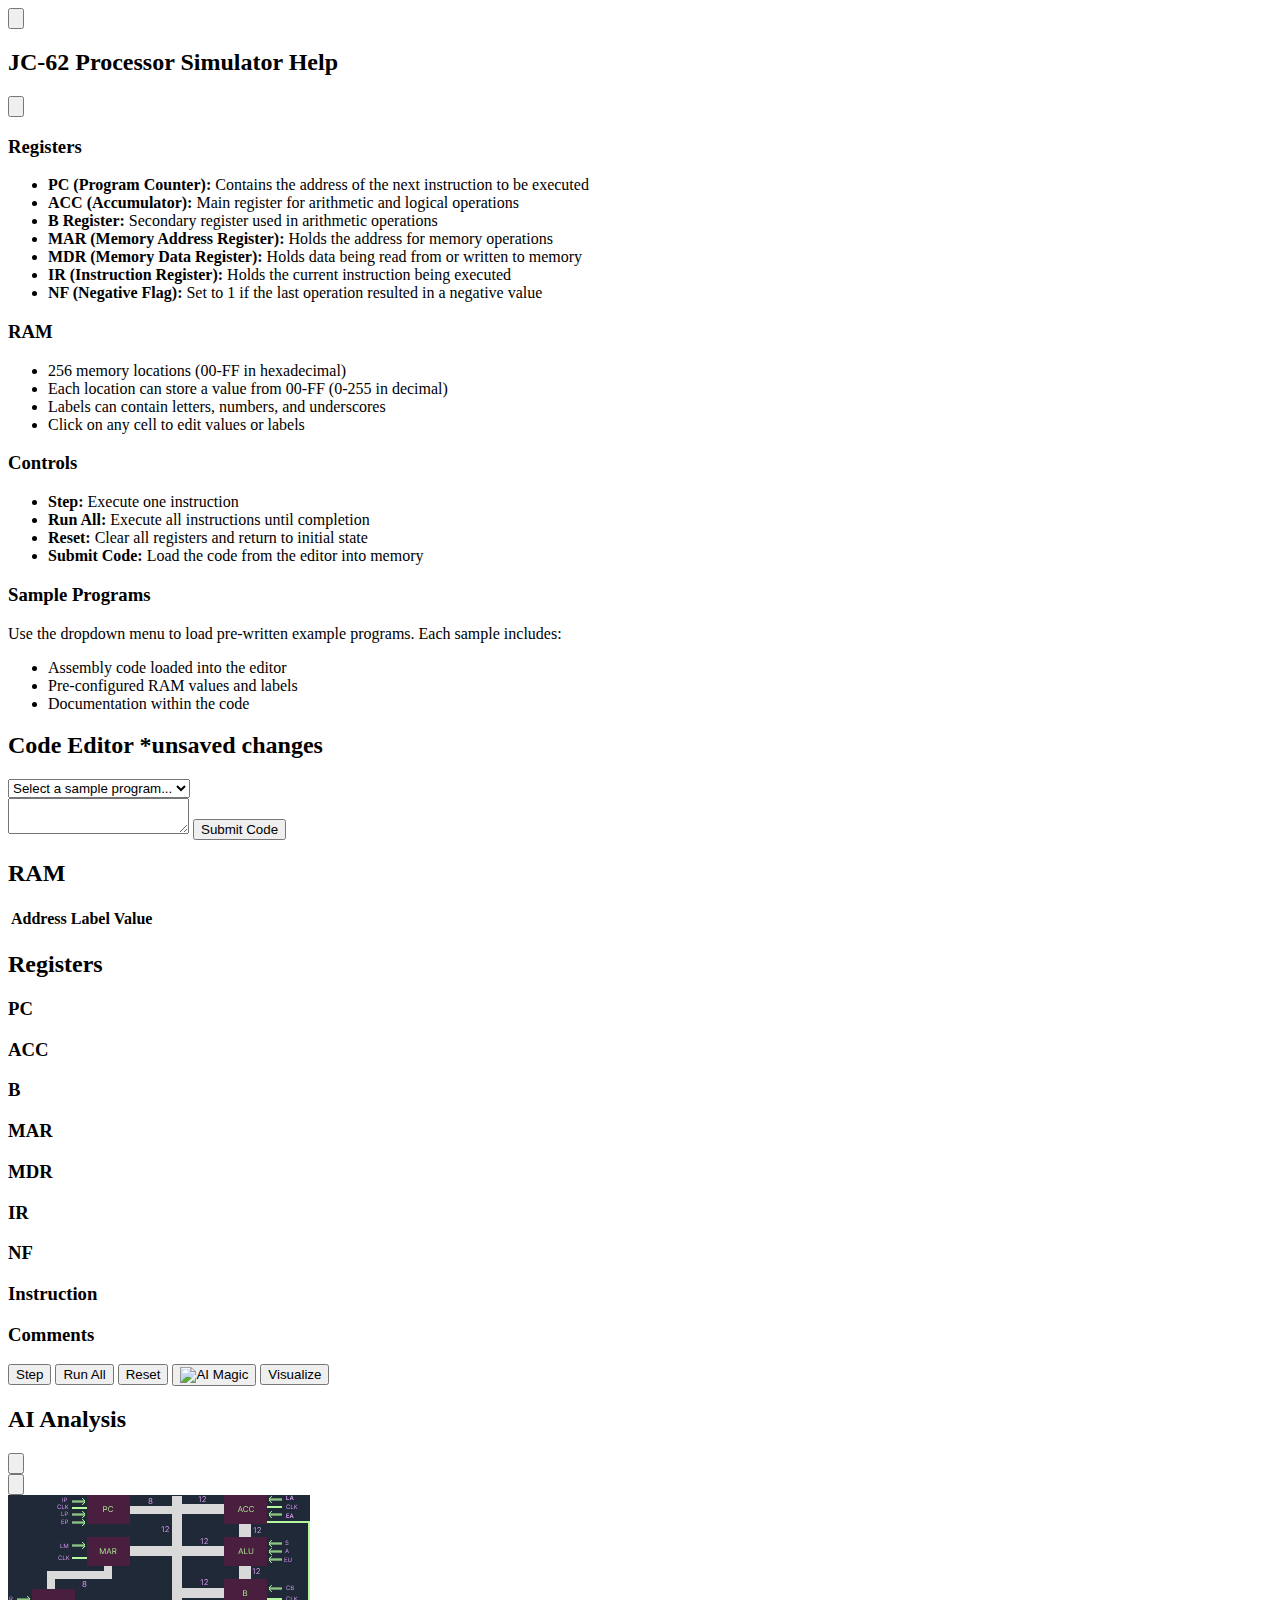
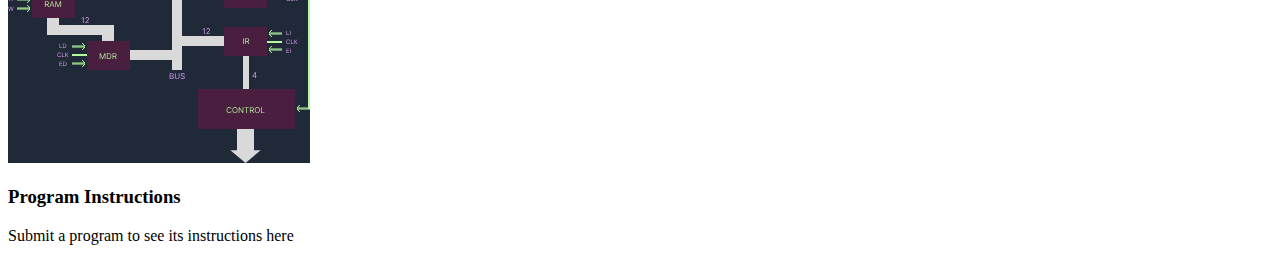
==== jaycee_62/templates/index.html @ a89c84ae "housecleaning ui" ====
<!DOCTYPE html>
<html lang="en">

<head>
    <meta charset="UTF-8">
    <meta name="viewport" content="width=device-width, initial-scale=1.0">
    <title>JC-62 Processor Simulator</title>
    <script src="https://cdn.tailwindcss.com"></script>
    <script src="https://cdn.jsdelivr.net/npm/marked/marked.min.js"></script>
    <link rel="stylesheet" href="/static/css/styles.css">
    </style>
</head>

<body class="bg-gray-900 p-4">
    <button id="helpButton" class="fixed top-4 right-4 bg-blue-600 text-white px-4 py-2 rounded-full hover:bg-blue-700">
        <svg xmlns="http://www.w3.org/2000/svg" class="h-6 w-6" fill="none" viewBox="0 0 24 24" stroke="currentColor">
            <path stroke-linecap="round" stroke-linejoin="round" stroke-width="2"
                d="M13 16h-1v-4h-1m1-4h.01M21 12a9 9 0 11-18 0 9 9 0 0118 0z" />
        </svg>
    </button>

    <div id="helpModal" class="fixed inset-0 bg-black bg-opacity-50 hidden flex items-center justify-center">
        <div class="bg-gray-800 p-6 rounded-lg max-w-4xl max-h-[90vh] overflow-y-auto">
            <div class="flex justify-between items-center mb-4">
                <h2 class="text-white text-2xl font-bold">JC-62 Processor Simulator Help</h2>
                <button id="closeHelp" class="text-gray-400 hover:text-white">
                    <svg xmlns="http://www.w3.org/2000/svg" class="h-6 w-6" fill="none" viewBox="0 0 24 24"
                        stroke="currentColor">
                        <path stroke-linecap="round" stroke-linejoin="round" stroke-width="2"
                            d="M6 18L18 6M6 6l12 12" />
                    </svg>
                </button>
            </div>
            <div class="text-white space-y-6">
                <section>
                    <h3 class="text-xl font-semibold mb-2">Registers</h3>
                    <ul class="list-disc pl-6 space-y-2">
                        <li><strong>PC (Program Counter):</strong> Contains the address of the next instruction to be
                            executed</li>
                        <li><strong>ACC (Accumulator):</strong> Main register for arithmetic and logical operations</li>
                        <li><strong>B Register:</strong> Secondary register used in arithmetic operations</li>
                        <li><strong>MAR (Memory Address Register):</strong> Holds the address for memory operations</li>
                        <li><strong>MDR (Memory Data Register):</strong> Holds data being read from or written to memory
                        </li>
                        <li><strong>IR (Instruction Register):</strong> Holds the current instruction being executed
                        </li>
                        <li><strong>NF (Negative Flag):</strong> Set to 1 if the last operation resulted in a negative
                            value</li>
                    </ul>
                </section>
                <section>
                    <h3 class="text-xl font-semibold mb-2">RAM</h3>
                    <ul class="list-disc pl-6 space-y-2">
                        <li>256 memory locations (00-FF in hexadecimal)</li>
                        <li>Each location can store a value from 00-FF (0-255 in decimal)</li>
                        <li>Labels can contain letters, numbers, and underscores</li>
                        <li>Click on any cell to edit values or labels</li>
                    </ul>
                </section>
                <section>
                    <h3 class="text-xl font-semibold mb-2">Controls</h3>
                    <ul class="list-disc pl-6 space-y-2">
                        <li><strong>Step:</strong> Execute one instruction</li>
                        <li><strong>Run All:</strong> Execute all instructions until completion</li>
                        <li><strong>Reset:</strong> Clear all registers and return to initial state</li>
                        <li><strong>Submit Code:</strong> Load the code from the editor into memory</li>
                    </ul>
                </section>
                <section>
                    <h3 class="text-xl font-semibold mb-2">Sample Programs</h3>
                    <p>Use the dropdown menu to load pre-written example programs. Each sample includes:</p>
                    <ul class="list-disc pl-6 space-y-2">
                        <li>Assembly code loaded into the editor</li>
                        <li>Pre-configured RAM values and labels</li>
                        <li>Documentation within the code</li>
                    </ul>
                </section>
            </div>
        </div>
    </div>

    <div class="container mx-auto grid grid-cols-1 md:grid-cols-2 lg:grid-cols-12 gap-4">
        <!-- Code Editor and RAM Section Column -->
        <div class="col-span-1 lg:col-span-4 flex flex-col gap-4 h-[calc(100vh-2rem)]">
            <!-- Code Editor Section -->
            <div class="bg-gray-800 p-4 rounded-lg flex-1 flex flex-col min-h-0">
                <h2 class="text-white text-xl mb-4">Code Editor <span id="unsavedIndicator"
                        class="text-yellow-400 text-sm hidden">*unsaved changes</span></h2>
                <div class="mb-4">
                    <select id="sampleCodeSelect" class="w-full p-2 bg-gray-700 text-white rounded">
                        <option value="">Select a sample program...</option>
                    </select>
                </div>
                <textarea id="codeEditor"
                    class="w-full flex-1 p-2 font-mono text-lg bg-gray-700 text-white rounded overflow-y-auto"></textarea>
                <button id="submitCode"
                    class="mt-4 bg-blue-600 text-white px-4 py-2 rounded hover:bg-blue-700 w-full lg:w-auto">Submit
                    Code</button>
            </div>

            <!-- RAM Section -->
            <div class="bg-gray-800 p-4 rounded-lg flex-1 flex flex-col min-h-0">
                <h2 class="text-white text-xl mb-4">RAM</h2>
                <div class="flex-1 bg-gray-700 p-2 rounded overflow-y-auto hide-scrollbar">
                    <table id="ramTable" class="w-full text-white">
                        <thead>
                            <tr>
                                <th class="text-left px-4 py-2 w-1/4">Address</th>
                                <th class="text-left px-4 py-2 w-1/3">Label</th>
                                <th class="text-left px-4 py-2 w-1/3">Value</th>
                            </tr>
                        </thead>
                        <tbody></tbody>
                    </table>
                </div>
            </div>
        </div>

        <!-- Registers Section -->
        <div class="col-span-1 lg:col-span-8 bg-gray-800 p-4 rounded-lg">
            <h2 class="text-white text-xl mb-4">Registers</h2>
            <div class="grid grid-cols-2 sm:grid-cols-3 gap-4">
                <div class="register p-2 rounded">
                    <h3>PC</h3>
                    <div id="pc" class="text-xl"></div>
                </div>
                <div class="register p-2 rounded">
                    <h3>ACC</h3>
                    <div id="acc" class="text-xl"></div>
                </div>
                <div class="register p-2 rounded">
                    <h3>B</h3>
                    <div id="b" class="text-xl"></div>
                </div>
                <div class="register p-2 rounded">
                    <h3>MAR</h3>
                    <div id="mar" class="text-xl"></div>
                </div>
                <div class="register p-2 rounded">
                    <h3>MDR</h3>
                    <div id="mdr" class="text-xl"></div>
                </div>
                <div class="register p-2 rounded">
                    <h3>IR</h3>
                    <div id="ir" class="text-xl"></div>
                </div>
                <div class="register p-2 rounded">
                    <h3>NF</h3>
                    <div id="nf" class="text-xl"></div>
                </div>
            </div>
            <div class="mt-4">
                <div class="register register-large p-2 rounded mb-2">
                    <h3>Instruction</h3>
                    <div id="instruction" class="whitespace-pre-line"></div>
                </div>
                <div class="register register-large p-2 rounded">
                    <h3>Comments</h3>
                    <div id="comments" class="whitespace-pre-line"></div>
                </div>
            </div>
            <div class="mt-4 grid grid-cols-1 sm:grid-cols-4 gap-4">
                <button id="step" class="bg-blue-600 text-white px-4 py-2 rounded hover:bg-blue-700">Step</button>
                <button id="run" class="bg-blue-600 text-white px-4 py-2 rounded hover:bg-blue-700">Run All</button>
                <button id="reset" class="bg-red-600 text-white px-4 py-2 rounded hover:bg-red-700">Reset</button>
                <button id="aiAssist"
                    class="bg-[#2E2D2A] text-white px-4 py-2 rounded hover:bg-[#3E3D3A] flex items-center justify-center gap-2">
                    <img src="/static/svg/claude-ai-icon.svg" alt="AI" class="w-6 h-6">
                    <span>Magic</span>
                </button>
                <button id="visualizeBtn" class="bg-purple-600 text-white px-4 py-2 rounded hover:bg-purple-700">
                    Visualize
                </button>
            </div>
        </div>
    </div>

    <!-- Add AI explanation modal -->
    <div id="aiModal" class="fixed inset-0 bg-black bg-opacity-50 hidden flex items-center justify-center">
        <div class="bg-gray-800 p-6 rounded-lg max-w-4xl max-h-[90vh] overflow-y-auto">
            <div class="flex justify-between items-center mb-4">
                <h2 class="text-white text-2xl font-bold">AI Analysis</h2>
                <button id="closeAi" class="text-gray-400 hover:text-white">
                    <svg xmlns="http://www.w3.org/2000/svg" class="h-6 w-6" fill="none" viewBox="0 0 24 24"
                        stroke="currentColor">
                        <path stroke-linecap="round" stroke-linejoin="round" stroke-width="2"
                            d="M6 18L18 6M6 6l12 12" />
                    </svg>
                </button>
            </div>
            <div id="aiExplanation" class="text-white whitespace-pre-line"></div>
        </div>
    </div>

    <!-- Add this after the AI modal div -->
    <div id="aiLoading" class="fixed inset-0 bg-black bg-opacity-50 hidden flex items-center justify-center">
        <div class="animate-spin rounded-full h-32 w-32 border-t-2 border-b-2 border-blue-500"></div>
    </div>

    <!-- Replace the existing visualizeModal div -->
    <div id="visualizeModal"
        class="fixed inset-0 bg-black bg-opacity-50 backdrop-blur-sm hidden flex items-center justify-center z-50">
        <div class="bg-gray-800 p-4 rounded-lg w-[95vw] h-[90vh] relative">
            <button id="closeVisualize" class="absolute top-2 right-2 text-gray-400 hover:text-white z-10">
                <svg xmlns="http://www.w3.org/2000/svg" class="h-6 w-6" fill="none" viewBox="0 0 24 24"
                    stroke="currentColor">
                    <path stroke-linecap="round" stroke-linejoin="round" stroke-width="2" d="M6 18L18 6M6 6l12 12" />
                </svg>
            </button>
            <div class="w-full h-full flex gap-6">
                <!-- SVG Container (Left Side) -->
                <div class="w-2/3 h-full flex items-center justify-center">
                    <svg width="302" height="268" viewBox="0 0 302 268" fill="none" xmlns="http://www.w3.org/2000/svg"
                        class="w-full h-full p-4" style="object-fit: contain;">
                        <rect width="302" height="268" fill="#1F2937" />
                        <rect id="mar-to-main" x="122" y="51" width="42" height="10" fill="#D9D9D9" />
                        <rect id="main-central-bus" x="164" y="1" width="10" height="174" fill="#D9D9D9" />
                        <rect id="ram-to-mdr-horizontal" x="51" y="130" width="43" height="10" fill="#D9D9D9" />
                        <rect id="mdr-to-main" x="121" y="155" width="43" height="10" fill="#D9D9D9" />
                        <rect id="b-to-main" x="174" y="93" width="42" height="10" fill="#D9D9D9" />
                        <rect id="ir-to-main" x="174" y="141" width="42" height="10" fill="#D9D9D9" />
                        <rect id="ir-to-control" x="235" y="161" width="6" height="33" fill="#D9D9D9" />
                        <rect id="acc-to-main" x="174" y="9" width="42" height="10" fill="#D9D9D9" />
                        <rect id="pc-to-main" x="122" y="11" width="42" height="8" fill="#D9D9D9" />
                        <rect id="ram-to-mar-vertical-down" x="39" y="84" width="8" height="10" fill="#D9D9D9" />
                        <rect id="ram-to-mar-vertical-up" x="96" y="71" width="8" height="13" fill="#D9D9D9" />
                        <rect id="ram-to-mdr-vertical-up" x="39" y="123" width="12" height="17" fill="#D9D9D9" />
                        <rect id="acc-to-alu" x="231" y="29" width="12" height="13" fill="#D9D9D9" />
                        <rect id="alu-to-b" x="231" y="71" width="12" height="13" fill="#D9D9D9" />
                        <rect id="ram-to-mdr-vertical-down" x="94" y="130" width="12" height="16" fill="#D9D9D9" />
                        <rect id="ram-to-mar-horizontal" x="39" y="76" width="57" height="8" fill="#D9D9D9" />
                        <rect id="alu-to-main" x="174" y="51" width="42" height="10" fill="#D9D9D9" />
                        <rect id="control-arrow-rect" x="229" y="234" width="17" height="22" fill="#D9D9D9" />
                        <path id="control-arrow-triangle" d="M237.5 268L222.345 255.25H252.655L237.5 268Z"
                            fill="#D9D9D9" />
                        <rect id="pc" x="79" width="43" height="29" fill="#4A1E3F" />
                        <rect id="control" x="190" y="194" width="97" height="40" fill="#4A1E3F" />
                        <rect id="ir" x="216" y="132" width="43" height="29" fill="#4A1E3F" />
                        <rect id="b" x="216" y="84" width="43" height="29" fill="#4A1E3F" />
                        <rect id="alu" x="216" y="42" width="43" height="29" fill="#4A1E3F" />
                        <rect id="acc" x="216" width="43" height="29" fill="#4A1E3F" />
                        <rect id="mdr" x="79" y="146" width="43" height="29" fill="#4A1E3F" />
                        <rect id="ram" x="24" y="94" width="43" height="29" fill="#4A1E3F" />
                        <rect id="mar" x="79" y="42" width="43" height="29" fill="#4A1E3F" />
                        <path d="M64 7H77L74.2143 10" stroke="#B4F99D" />
                        <path d="M64 6H77L74.2143 3" stroke="#B4F99D" />
                        <path d="M274 5H261L263.786 8" stroke="#B4F99D" />
                        <path d="M274 4H261L263.786 1" stroke="#B4F99D" />
                        <path d="M274 20H261L263.786 23" stroke="#B4F99D" />
                        <path d="M274 19H261L263.786 16" stroke="#B4F99D" />
                        <path d="M274 49H261L263.786 52" stroke="#B4F99D" />
                        <path d="M274 48H261L263.786 45" stroke="#B4F99D" />
                        <path d="M274 57H261L263.786 60" stroke="#B4F99D" />
                        <path d="M274 56H261L263.786 53" stroke="#B4F99D" />
                        <path d="M274 65H261L263.786 68" stroke="#B4F99D" />
                        <path d="M274 64H261L263.786 61" stroke="#B4F99D" />
                        <path d="M274 94H261L263.786 97" stroke="#B4F99D" />
                        <path d="M274 93H261L263.786 90" stroke="#B4F99D" />
                        <path d="M274 139H261L263.786 142" stroke="#B4F99D" />
                        <path d="M274 138H261L263.786 135" stroke="#B4F99D" />
                        <path d="M274 155H261L263.786 158" stroke="#B4F99D" />
                        <path d="M274 154H261L263.786 151" stroke="#B4F99D" />
                        <path d="M302 214H289L291.786 217" stroke="#B4F99D" />
                        <path d="M302 213H289L291.786 210" stroke="#B4F99D" />
                        <path d="M64 20H77L74.2143 23" stroke="#B4F99D" />
                        <path d="M64 19H77L74.2143 16" stroke="#B4F99D" />
                        <path d="M64 28H77L74.2143 31" stroke="#B4F99D" />
                        <path d="M64 27H77L74.2143 24" stroke="#B4F99D" />
                        <path d="M64 51H77L74.2143 54" stroke="#B4F99D" />
                        <path d="M64 50H77L74.2143 47" stroke="#B4F99D" />
                        <path d="M9 105H22L19.2143 108" stroke="#B4F99D" />
                        <path d="M9 104H22L19.2143 101" stroke="#B4F99D" />
                        <path d="M9 114H22L19.2143 117" stroke="#B4F99D" />
                        <path d="M9 113H22L19.2143 110" stroke="#B4F99D" />
                        <path d="M64 152H77L74.2143 155" stroke="#B4F99D" />
                        <path d="M64 151H77L74.2143 148" stroke="#B4F99D" />
                        <path d="M64 169H77L74.2143 172" stroke="#B4F99D" />
                        <path d="M64 168H77L74.2143 165" stroke="#B4F99D" />
                        <line x1="300.5" y1="214" x2="300.5" y2="26" stroke="#B4F99D" />
                        <line x1="301.5" y1="214" x2="301.5" y2="26" stroke="#B4F99D" />
                        <line x1="259" y1="26.5" x2="302" y2="26.5" stroke="#B4F99D" />
                        <line x1="259" y1="27.5" x2="302" y2="27.5" stroke="#B4F99D" />
                        <line x1="79" y1="13.5" x2="64" y2="13.5" stroke="#B4F99D" />
                        <line x1="79" y1="12.5" x2="64" y2="12.5" stroke="#B4F99D" />
                        <line x1="79" y1="63.5" x2="64" y2="63.5" stroke="#B4F99D" />
                        <line x1="79" y1="62.5" x2="64" y2="62.5" stroke="#B4F99D" />
                        <line x1="79" y1="160.5" x2="64" y2="160.5" stroke="#B4F99D" />
                        <line x1="79" y1="159.5" x2="64" y2="159.5" stroke="#B4F99D" />
                        <line x1="274" y1="147.5" x2="259" y2="147.5" stroke="#B4F99D" />
                        <line x1="274" y1="146.5" x2="259" y2="146.5" stroke="#B4F99D" />
                        <line x1="274" y1="104.5" x2="259" y2="104.5" stroke="#B4F99D" />
                        <line x1="274" y1="103.5" x2="259" y2="103.5" stroke="#B4F99D" />
                        <line x1="274" y1="12.5" x2="259" y2="12.5" stroke="#B4F99D" />
                        <line x1="274" y1="11.5" x2="259" y2="11.5" stroke="#B4F99D" />
                        <path
                            d="M55.0568 2.63636V7H54.5284V2.63636H55.0568ZM56.1163 7V2.63636H57.5907C57.9331 2.63636 58.2129 2.69815 58.4302 2.82173C58.649 2.94389 58.8109 3.10938 58.916 3.31818C59.0211 3.52699 59.0737 3.75994 59.0737 4.01705C59.0737 4.27415 59.0211 4.50781 58.916 4.71804C58.8123 4.92827 58.6518 5.09588 58.4345 5.22088C58.2172 5.34446 57.9387 5.40625 57.5993 5.40625H56.5424V4.9375H57.5822C57.8166 4.9375 58.0048 4.89702 58.1468 4.81605C58.2889 4.73509 58.3919 4.62571 58.4558 4.48793C58.5211 4.34872 58.5538 4.19176 58.5538 4.01705C58.5538 3.84233 58.5211 3.68608 58.4558 3.5483C58.3919 3.41051 58.2882 3.30256 58.1447 3.22443C58.0012 3.14489 57.8109 3.10511 57.5737 3.10511H56.6447V7H56.1163Z"
                            fill="#E29DF9" />
                        <path
                            d="M53.0398 11H52.5114C52.4801 10.848 52.4254 10.7145 52.3473 10.5994C52.2706 10.4844 52.1768 10.3878 52.0661 10.3097C51.9567 10.2301 51.8352 10.1705 51.7017 10.1307C51.5682 10.0909 51.429 10.071 51.2841 10.071C51.0199 10.071 50.7805 10.1378 50.5661 10.2713C50.353 10.4048 50.1832 10.6016 50.0568 10.8615C49.9318 11.1214 49.8693 11.4403 49.8693 11.8182C49.8693 12.196 49.9318 12.5149 50.0568 12.7749C50.1832 13.0348 50.353 13.2315 50.5661 13.3651C50.7805 13.4986 51.0199 13.5653 51.2841 13.5653C51.429 13.5653 51.5682 13.5455 51.7017 13.5057C51.8352 13.4659 51.9567 13.407 52.0661 13.3288C52.1768 13.2493 52.2706 13.152 52.3473 13.0369C52.4254 12.9205 52.4801 12.7869 52.5114 12.6364H53.0398C53 12.8594 52.9276 13.0589 52.8224 13.2351C52.7173 13.4112 52.5866 13.5611 52.4304 13.6847C52.2741 13.8068 52.0987 13.8999 51.9041 13.9638C51.7109 14.0277 51.5043 14.0597 51.2841 14.0597C50.9119 14.0597 50.581 13.9688 50.2912 13.7869C50.0014 13.6051 49.7734 13.3466 49.6072 13.0114C49.4411 12.6761 49.358 12.2784 49.358 11.8182C49.358 11.358 49.4411 10.9602 49.6072 10.625C49.7734 10.2898 50.0014 10.0312 50.2912 9.84943C50.581 9.66761 50.9119 9.5767 51.2841 9.5767C51.5043 9.5767 51.7109 9.60866 51.9041 9.67259C52.0987 9.73651 52.2741 9.83026 52.4304 9.95384C52.5866 10.076 52.7173 10.2251 52.8224 10.4013C52.9276 10.576 53 10.7756 53.0398 11ZM53.8936 14V9.63636H54.4221V13.5312H56.4505V14H53.8936ZM57.2686 14V9.63636H57.7971V11.8011H57.8482L59.8084 9.63636H60.4988L58.6664 11.6051L60.4988 14H59.8596L58.3425 11.9716L57.7971 12.5852V14H57.2686Z"
                            fill="#E29DF9" />
                        <path
                            d="M52.5284 53V48.6364H53.0568V52.5312H55.0852V53H52.5284ZM55.9034 48.6364H56.5341L58.017 52.2585H58.0682L59.5511 48.6364H60.1818V53H59.6875V49.6847H59.6449L58.2812 53H57.804L56.4403 49.6847H56.3977V53H55.9034V48.6364Z"
                            fill="#E29DF9" />
                        <path
                            d="M54.0398 62H53.5114C53.4801 61.848 53.4254 61.7145 53.3473 61.5994C53.2706 61.4844 53.1768 61.3878 53.0661 61.3097C52.9567 61.2301 52.8352 61.1705 52.7017 61.1307C52.5682 61.0909 52.429 61.071 52.2841 61.071C52.0199 61.071 51.7805 61.1378 51.5661 61.2713C51.353 61.4048 51.1832 61.6016 51.0568 61.8615C50.9318 62.1214 50.8693 62.4403 50.8693 62.8182C50.8693 63.196 50.9318 63.5149 51.0568 63.7749C51.1832 64.0348 51.353 64.2315 51.5661 64.3651C51.7805 64.4986 52.0199 64.5653 52.2841 64.5653C52.429 64.5653 52.5682 64.5455 52.7017 64.5057C52.8352 64.4659 52.9567 64.407 53.0661 64.3288C53.1768 64.2493 53.2706 64.152 53.3473 64.0369C53.4254 63.9205 53.4801 63.7869 53.5114 63.6364H54.0398C54 63.8594 53.9276 64.0589 53.8224 64.2351C53.7173 64.4112 53.5866 64.5611 53.4304 64.6847C53.2741 64.8068 53.0987 64.8999 52.9041 64.9638C52.7109 65.0277 52.5043 65.0597 52.2841 65.0597C51.9119 65.0597 51.581 64.9688 51.2912 64.7869C51.0014 64.6051 50.7734 64.3466 50.6072 64.0114C50.4411 63.6761 50.358 63.2784 50.358 62.8182C50.358 62.358 50.4411 61.9602 50.6072 61.625C50.7734 61.2898 51.0014 61.0312 51.2912 60.8494C51.581 60.6676 51.9119 60.5767 52.2841 60.5767C52.5043 60.5767 52.7109 60.6087 52.9041 60.6726C53.0987 60.7365 53.2741 60.8303 53.4304 60.9538C53.5866 61.076 53.7173 61.2251 53.8224 61.4013C53.9276 61.576 54 61.7756 54.0398 62ZM54.8936 65V60.6364H55.4221V64.5312H57.4505V65H54.8936ZM58.2686 65V60.6364H58.7971V62.8011H58.8482L60.8084 60.6364H61.4988L59.6664 62.6051L61.4988 65H60.8596L59.3425 62.9716L58.7971 63.5852V65H58.2686Z"
                            fill="#E29DF9" />
                        <path
                            d="M51.5284 153V148.636H52.0568V152.531H54.0852V153H51.5284ZM56.25 153H54.9034V148.636H56.3097C56.733 148.636 57.0952 148.724 57.3963 148.898C57.6974 149.072 57.9283 149.321 58.0888 149.646C58.2493 149.97 58.3295 150.358 58.3295 150.81C58.3295 151.264 58.2486 151.656 58.0866 151.984C57.9247 152.31 57.6889 152.562 57.3793 152.738C57.0696 152.913 56.6932 153 56.25 153ZM55.4318 152.531H56.2159C56.5767 152.531 56.8757 152.462 57.1129 152.322C57.3501 152.183 57.527 151.985 57.6435 151.728C57.7599 151.471 57.8182 151.165 57.8182 150.81C57.8182 150.457 57.7607 150.154 57.6456 149.9C57.5305 149.644 57.3587 149.448 57.13 149.312C56.9013 149.174 56.6165 149.105 56.2756 149.105H55.4318V152.531Z"
                            fill="#E29DF9" />
                        <path
                            d="M278.528 5V0.636364H279.057V4.53125H281.085V5H278.528ZM282.358 5H281.804L283.406 0.636364H283.952L285.554 5H285L283.696 1.3267H283.662L282.358 5ZM282.562 3.29545H284.795V3.7642H282.562V3.29545Z"
                            fill="#E29DF9" />
                        <path
                            d="M278.528 5V0.636364H279.057V4.53125H281.085V5H278.528ZM282.358 5H281.804L283.406 0.636364H283.952L285.554 5H285L283.696 1.3267H283.662L282.358 5ZM282.562 3.29545H284.795V3.7642H282.562V3.29545Z"
                            fill="#E29DF9" />
                        <path
                            d="M279.915 46.7273C279.889 46.5114 279.786 46.3438 279.604 46.2244C279.422 46.1051 279.199 46.0455 278.935 46.0455C278.741 46.0455 278.572 46.0767 278.428 46.1392C278.284 46.2017 278.172 46.2876 278.091 46.397C278.011 46.5064 277.972 46.6307 277.972 46.7699C277.972 46.8864 277.999 46.9865 278.055 47.0703C278.112 47.1527 278.184 47.2216 278.272 47.277C278.36 47.331 278.452 47.3757 278.549 47.4112C278.646 47.4453 278.734 47.473 278.815 47.4943L279.259 47.6136C279.372 47.6435 279.499 47.6847 279.638 47.7372C279.778 47.7898 279.913 47.8615 280.04 47.9524C280.17 48.0419 280.276 48.157 280.36 48.2976C280.444 48.4382 280.486 48.6108 280.486 48.8153C280.486 49.0511 280.424 49.2642 280.3 49.4545C280.178 49.6449 279.999 49.7962 279.763 49.9084C279.529 50.0206 279.244 50.0767 278.909 50.0767C278.597 50.0767 278.326 50.0263 278.097 49.9254C277.87 49.8246 277.691 49.6839 277.56 49.5036C277.431 49.3232 277.358 49.1136 277.341 48.875H277.886C277.901 49.0398 277.956 49.1761 278.053 49.2841C278.151 49.3906 278.274 49.4702 278.423 49.5227C278.574 49.5739 278.736 49.5994 278.909 49.5994C279.111 49.5994 279.292 49.5668 279.452 49.5014C279.613 49.4347 279.74 49.3423 279.834 49.2244C279.928 49.1051 279.974 48.9659 279.974 48.8068C279.974 48.6619 279.934 48.544 279.853 48.4531C279.772 48.3622 279.665 48.2884 279.533 48.2315C279.401 48.1747 279.259 48.125 279.105 48.0824L278.568 47.929C278.227 47.831 277.957 47.6911 277.759 47.5092C277.56 47.3274 277.46 47.0895 277.46 46.7955C277.46 46.5511 277.526 46.3381 277.658 46.1562C277.792 45.973 277.971 45.831 278.195 45.7301C278.421 45.6278 278.673 45.5767 278.952 45.5767C279.233 45.5767 279.483 45.6271 279.702 45.728C279.92 45.8274 280.094 45.9638 280.222 46.1371C280.351 46.3104 280.419 46.5071 280.426 46.7273H279.915Z"
                            fill="#E29DF9" />
                        <path
                            d="M53.0398 159H52.5114C52.4801 158.848 52.4254 158.714 52.3473 158.599C52.2706 158.484 52.1768 158.388 52.0661 158.31C51.9567 158.23 51.8352 158.17 51.7017 158.131C51.5682 158.091 51.429 158.071 51.2841 158.071C51.0199 158.071 50.7805 158.138 50.5661 158.271C50.353 158.405 50.1832 158.602 50.0568 158.862C49.9318 159.121 49.8693 159.44 49.8693 159.818C49.8693 160.196 49.9318 160.515 50.0568 160.775C50.1832 161.035 50.353 161.232 50.5661 161.365C50.7805 161.499 51.0199 161.565 51.2841 161.565C51.429 161.565 51.5682 161.545 51.7017 161.506C51.8352 161.466 51.9567 161.407 52.0661 161.329C52.1768 161.249 52.2706 161.152 52.3473 161.037C52.4254 160.92 52.4801 160.787 52.5114 160.636H53.0398C53 160.859 52.9276 161.059 52.8224 161.235C52.7173 161.411 52.5866 161.561 52.4304 161.685C52.2741 161.807 52.0987 161.9 51.9041 161.964C51.7109 162.028 51.5043 162.06 51.2841 162.06C50.9119 162.06 50.581 161.969 50.2912 161.787C50.0014 161.605 49.7734 161.347 49.6072 161.011C49.4411 160.676 49.358 160.278 49.358 159.818C49.358 159.358 49.4411 158.96 49.6072 158.625C49.7734 158.29 50.0014 158.031 50.2912 157.849C50.581 157.668 50.9119 157.577 51.2841 157.577C51.5043 157.577 51.7109 157.609 51.9041 157.673C52.0987 157.737 52.2741 157.83 52.4304 157.954C52.5866 158.076 52.7173 158.225 52.8224 158.401C52.9276 158.576 53 158.776 53.0398 159ZM53.8936 162V157.636H54.4221V161.531H56.4505V162H53.8936ZM57.2686 162V157.636H57.7971V159.801H57.8482L59.8084 157.636H60.4988L58.6664 159.605L60.4988 162H59.8596L58.3425 159.972L57.7971 160.585V162H57.2686Z"
                            fill="#E29DF9" />
                        <path
                            d="M282.04 11H281.511C281.48 10.848 281.425 10.7145 281.347 10.5994C281.271 10.4844 281.177 10.3878 281.066 10.3097C280.957 10.2301 280.835 10.1705 280.702 10.1307C280.568 10.0909 280.429 10.071 280.284 10.071C280.02 10.071 279.781 10.1378 279.566 10.2713C279.353 10.4048 279.183 10.6016 279.057 10.8615C278.932 11.1214 278.869 11.4403 278.869 11.8182C278.869 12.196 278.932 12.5149 279.057 12.7749C279.183 13.0348 279.353 13.2315 279.566 13.3651C279.781 13.4986 280.02 13.5653 280.284 13.5653C280.429 13.5653 280.568 13.5455 280.702 13.5057C280.835 13.4659 280.957 13.407 281.066 13.3288C281.177 13.2493 281.271 13.152 281.347 13.0369C281.425 12.9205 281.48 12.7869 281.511 12.6364H282.04C282 12.8594 281.928 13.0589 281.822 13.2351C281.717 13.4112 281.587 13.5611 281.43 13.6847C281.274 13.8068 281.099 13.8999 280.904 13.9638C280.711 14.0277 280.504 14.0597 280.284 14.0597C279.912 14.0597 279.581 13.9688 279.291 13.7869C279.001 13.6051 278.773 13.3466 278.607 13.0114C278.441 12.6761 278.358 12.2784 278.358 11.8182C278.358 11.358 278.441 10.9602 278.607 10.625C278.773 10.2898 279.001 10.0312 279.291 9.84943C279.581 9.66761 279.912 9.5767 280.284 9.5767C280.504 9.5767 280.711 9.60866 280.904 9.67259C281.099 9.73651 281.274 9.83026 281.43 9.95384C281.587 10.076 281.717 10.2251 281.822 10.4013C281.928 10.576 282 10.7756 282.04 11ZM282.894 14V9.63636H283.422V13.5312H285.45V14H282.894ZM286.269 14V9.63636H286.797V11.8011H286.848L288.808 9.63636H289.499L287.666 11.6051L289.499 14H288.86L287.343 11.9716L286.797 12.5852V14H286.269Z"
                            fill="#E29DF9" />
                        <path
                            d="M277.707 58H277.153L278.756 53.6364H279.301L280.903 58H280.349L279.045 54.3267H279.011L277.707 58ZM277.912 56.2955H280.145V56.7642H277.912V56.2955Z"
                            fill="#E29DF9" />
                        <path
                            d="M51.5284 171V166.636H54.1619V167.105H52.0568V168.58H54.0256V169.048H52.0568V170.531H54.196V171H51.5284ZM56.4609 171H55.1143V166.636H56.5206C56.9439 166.636 57.3061 166.724 57.6072 166.898C57.9084 167.072 58.1392 167.321 58.2997 167.646C58.4602 167.97 58.5405 168.358 58.5405 168.81C58.5405 169.264 58.4595 169.656 58.2976 169.984C58.1357 170.31 57.8999 170.562 57.5902 170.738C57.2805 170.913 56.9041 171 56.4609 171ZM55.6428 170.531H56.4268C56.7876 170.531 57.0866 170.462 57.3239 170.322C57.5611 170.183 57.7379 169.985 57.8544 169.728C57.9709 169.471 58.0291 169.165 58.0291 168.81C58.0291 168.457 57.9716 168.154 57.8565 167.9C57.7415 167.644 57.5696 167.448 57.3409 167.312C57.1122 167.174 56.8274 167.105 56.4865 167.105H55.6428V170.531Z"
                            fill="#E29DF9" />
                        <path
                            d="M161.705 184V178.182H163.739C164.144 178.182 164.478 178.252 164.741 178.392C165.005 178.53 165.201 178.717 165.33 178.952C165.458 179.185 165.523 179.443 165.523 179.727C165.523 179.977 165.478 180.184 165.389 180.347C165.302 180.509 165.187 180.638 165.043 180.733C164.901 180.828 164.746 180.898 164.58 180.943V181C164.758 181.011 164.937 181.074 165.116 181.188C165.296 181.301 165.447 181.464 165.568 181.676C165.689 181.888 165.75 182.148 165.75 182.455C165.75 182.746 165.684 183.009 165.551 183.241C165.419 183.474 165.209 183.659 164.923 183.795C164.637 183.932 164.265 184 163.807 184H161.705ZM162.409 183.375H163.807C164.267 183.375 164.594 183.286 164.787 183.108C164.982 182.928 165.08 182.71 165.08 182.455C165.08 182.258 165.029 182.076 164.929 181.909C164.829 181.741 164.686 181.606 164.5 181.506C164.314 181.403 164.095 181.352 163.841 181.352H162.409V183.375ZM162.409 180.739H163.716C163.928 180.739 164.119 180.697 164.29 180.614C164.462 180.53 164.598 180.413 164.699 180.261C164.801 180.11 164.852 179.932 164.852 179.727C164.852 179.472 164.763 179.255 164.585 179.077C164.407 178.897 164.125 178.807 163.739 178.807H162.409V180.739ZM170.726 178.182H171.43V182.034C171.43 182.432 171.337 182.787 171.149 183.099C170.964 183.41 170.701 183.655 170.362 183.835C170.023 184.013 169.625 184.102 169.169 184.102C168.713 184.102 168.315 184.013 167.976 183.835C167.637 183.655 167.374 183.41 167.186 183.099C167 182.787 166.908 182.432 166.908 182.034V178.182H167.612V181.977C167.612 182.261 167.675 182.514 167.8 182.736C167.925 182.955 168.103 183.129 168.334 183.256C168.567 183.381 168.845 183.443 169.169 183.443C169.493 183.443 169.771 183.381 170.004 183.256C170.237 183.129 170.415 182.955 170.538 182.736C170.663 182.514 170.726 182.261 170.726 181.977V178.182ZM176.019 179.636C175.985 179.348 175.847 179.125 175.604 178.966C175.362 178.807 175.065 178.727 174.712 178.727C174.455 178.727 174.229 178.769 174.036 178.852C173.845 178.936 173.695 179.05 173.587 179.196C173.481 179.342 173.428 179.508 173.428 179.693C173.428 179.848 173.465 179.982 173.539 180.094C173.615 180.204 173.711 180.295 173.829 180.369C173.946 180.441 174.069 180.501 174.198 180.548C174.327 180.594 174.445 180.631 174.553 180.659L175.144 180.818C175.296 180.858 175.464 180.913 175.65 180.983C175.837 181.053 176.016 181.149 176.187 181.27C176.359 181.389 176.501 181.543 176.613 181.73C176.725 181.918 176.781 182.148 176.781 182.42C176.781 182.735 176.698 183.019 176.533 183.273C176.371 183.527 176.132 183.728 175.817 183.878C175.505 184.027 175.125 184.102 174.678 184.102C174.262 184.102 173.901 184.035 173.596 183.901C173.293 183.766 173.054 183.579 172.88 183.338C172.708 183.098 172.61 182.818 172.587 182.5H173.315C173.334 182.72 173.407 182.902 173.536 183.045C173.667 183.187 173.832 183.294 174.031 183.364C174.231 183.432 174.447 183.466 174.678 183.466C174.947 183.466 175.189 183.422 175.403 183.335C175.617 183.246 175.786 183.123 175.911 182.966C176.036 182.807 176.099 182.621 176.099 182.409C176.099 182.216 176.045 182.059 175.937 181.938C175.829 181.816 175.687 181.718 175.511 181.642C175.335 181.566 175.144 181.5 174.94 181.443L174.224 181.239C173.769 181.108 173.409 180.921 173.144 180.679C172.879 180.437 172.746 180.119 172.746 179.727C172.746 179.402 172.835 179.117 173.011 178.875C173.189 178.631 173.427 178.441 173.727 178.307C174.028 178.17 174.364 178.102 174.735 178.102C175.11 178.102 175.443 178.17 175.735 178.304C176.027 178.437 176.258 178.618 176.428 178.849C176.601 179.08 176.692 179.343 176.701 179.636H176.019Z"
                            fill="#E29DF9" />
                        <path
                            d="M278.528 23V18.6364H281.162V19.1051H279.057V20.5795H281.026V21.0483H279.057V22.5312H281.196V23H278.528ZM282.293 23H281.739L283.342 18.6364H283.887L285.489 23H284.935L283.631 19.3267H283.597L282.293 23ZM282.498 21.2955H284.731V21.7642H282.498V21.2955Z"
                            fill="#E29DF9" />
                        <path
                            d="M278.528 23V18.6364H281.162V19.1051H279.057V20.5795H281.026V21.0483H279.057V22.5312H281.196V23H278.528ZM282.293 23H281.739L283.342 18.6364H283.887L285.489 23H284.935L283.631 19.3267H283.597L282.293 23ZM282.498 21.2955H284.731V21.7642H282.498V21.2955Z"
                            fill="#E29DF9" />
                        <path
                            d="M276.528 67V62.6364H279.162V63.1051H277.057V64.5795H279.026V65.0483H277.057V66.5312H279.196V67H276.528ZM282.978 62.6364H283.506V65.5256C283.506 65.8239 283.436 66.0902 283.295 66.3246C283.156 66.5575 282.96 66.7415 282.705 66.8764C282.451 67.0099 282.153 67.0767 281.81 67.0767C281.468 67.0767 281.17 67.0099 280.915 66.8764C280.661 66.7415 280.464 66.5575 280.323 66.3246C280.184 66.0902 280.114 65.8239 280.114 65.5256V62.6364H280.643V65.483C280.643 65.696 280.69 65.8857 280.783 66.0518C280.877 66.2166 281.011 66.3466 281.184 66.4418C281.359 66.5355 281.567 66.5824 281.81 66.5824C282.053 66.5824 282.262 66.5355 282.437 66.4418C282.612 66.3466 282.745 66.2166 282.837 66.0518C282.931 65.8857 282.978 65.696 282.978 65.483V62.6364Z"
                            fill="#E29DF9" />
                        <path
                            d="M282.04 92H281.511C281.48 91.848 281.425 91.7145 281.347 91.5994C281.271 91.4844 281.177 91.3878 281.066 91.3097C280.957 91.2301 280.835 91.1705 280.702 91.1307C280.568 91.0909 280.429 91.071 280.284 91.071C280.02 91.071 279.781 91.1378 279.566 91.2713C279.353 91.4048 279.183 91.6016 279.057 91.8615C278.932 92.1214 278.869 92.4403 278.869 92.8182C278.869 93.196 278.932 93.5149 279.057 93.7749C279.183 94.0348 279.353 94.2315 279.566 94.3651C279.781 94.4986 280.02 94.5653 280.284 94.5653C280.429 94.5653 280.568 94.5455 280.702 94.5057C280.835 94.4659 280.957 94.407 281.066 94.3288C281.177 94.2493 281.271 94.152 281.347 94.0369C281.425 93.9205 281.48 93.7869 281.511 93.6364H282.04C282 93.8594 281.928 94.0589 281.822 94.2351C281.717 94.4112 281.587 94.5611 281.43 94.6847C281.274 94.8068 281.099 94.8999 280.904 94.9638C280.711 95.0277 280.504 95.0597 280.284 95.0597C279.912 95.0597 279.581 94.9688 279.291 94.7869C279.001 94.6051 278.773 94.3466 278.607 94.0114C278.441 93.6761 278.358 93.2784 278.358 92.8182C278.358 92.358 278.441 91.9602 278.607 91.625C278.773 91.2898 279.001 91.0312 279.291 90.8494C279.581 90.6676 279.912 90.5767 280.284 90.5767C280.504 90.5767 280.711 90.6087 280.904 90.6726C281.099 90.7365 281.274 90.8303 281.43 90.9538C281.587 91.076 281.717 91.2251 281.822 91.4013C281.928 91.576 282 91.7756 282.04 92ZM282.894 95V90.6364H284.419C284.723 90.6364 284.974 90.6889 285.171 90.794C285.369 90.8977 285.516 91.0376 285.612 91.2138C285.709 91.3885 285.757 91.5824 285.757 91.7955C285.757 91.983 285.724 92.1378 285.657 92.2599C285.592 92.3821 285.505 92.4787 285.397 92.5497C285.291 92.6207 285.175 92.6733 285.05 92.7074V92.75C285.183 92.7585 285.318 92.8054 285.453 92.8906C285.588 92.9759 285.7 93.098 285.791 93.2571C285.882 93.4162 285.928 93.6108 285.928 93.8409C285.928 94.0597 285.878 94.2564 285.779 94.4311C285.679 94.6058 285.522 94.7443 285.308 94.8466C285.093 94.9489 284.814 95 284.47 95H282.894ZM283.422 94.5312H284.47C284.816 94.5312 285.061 94.4645 285.205 94.331C285.352 94.196 285.425 94.0327 285.425 93.8409C285.425 93.6932 285.387 93.5568 285.312 93.4318C285.237 93.3054 285.129 93.2045 284.99 93.1293C284.851 93.0526 284.686 93.0142 284.496 93.0142H283.422V94.5312ZM283.422 92.554H284.402C284.561 92.554 284.705 92.5227 284.833 92.4602C284.962 92.3977 285.064 92.3097 285.139 92.196C285.216 92.0824 285.254 91.9489 285.254 91.7955C285.254 91.6037 285.188 91.4411 285.054 91.3075C284.921 91.1726 284.709 91.1051 284.419 91.1051H283.422V92.554Z"
                            fill="#E29DF9" />
                        <path
                            d="M282.04 103H281.511C281.48 102.848 281.425 102.714 281.347 102.599C281.271 102.484 281.177 102.388 281.066 102.31C280.957 102.23 280.835 102.17 280.702 102.131C280.568 102.091 280.429 102.071 280.284 102.071C280.02 102.071 279.781 102.138 279.566 102.271C279.353 102.405 279.183 102.602 279.057 102.862C278.932 103.121 278.869 103.44 278.869 103.818C278.869 104.196 278.932 104.515 279.057 104.775C279.183 105.035 279.353 105.232 279.566 105.365C279.781 105.499 280.02 105.565 280.284 105.565C280.429 105.565 280.568 105.545 280.702 105.506C280.835 105.466 280.957 105.407 281.066 105.329C281.177 105.249 281.271 105.152 281.347 105.037C281.425 104.92 281.48 104.787 281.511 104.636H282.04C282 104.859 281.928 105.059 281.822 105.235C281.717 105.411 281.587 105.561 281.43 105.685C281.274 105.807 281.099 105.9 280.904 105.964C280.711 106.028 280.504 106.06 280.284 106.06C279.912 106.06 279.581 105.969 279.291 105.787C279.001 105.605 278.773 105.347 278.607 105.011C278.441 104.676 278.358 104.278 278.358 103.818C278.358 103.358 278.441 102.96 278.607 102.625C278.773 102.29 279.001 102.031 279.291 101.849C279.581 101.668 279.912 101.577 280.284 101.577C280.504 101.577 280.711 101.609 280.904 101.673C281.099 101.737 281.274 101.83 281.43 101.954C281.587 102.076 281.717 102.225 281.822 102.401C281.928 102.576 282 102.776 282.04 103ZM282.894 106V101.636H283.422V105.531H285.45V106H282.894ZM286.269 106V101.636H286.797V103.801H286.848L288.808 101.636H289.499L287.666 103.605L289.499 106H288.86L287.343 103.972L286.797 104.585V106H286.269Z"
                            fill="#E29DF9" />
                        <path
                            d="M278.528 140V135.636H279.057V139.531H281.085V140H278.528ZM282.432 135.636V140H281.903V135.636H282.432Z"
                            fill="#E29DF9" />
                        <path
                            d="M282.04 146H281.511C281.48 145.848 281.425 145.714 281.347 145.599C281.271 145.484 281.177 145.388 281.066 145.31C280.957 145.23 280.835 145.17 280.702 145.131C280.568 145.091 280.429 145.071 280.284 145.071C280.02 145.071 279.781 145.138 279.566 145.271C279.353 145.405 279.183 145.602 279.057 145.862C278.932 146.121 278.869 146.44 278.869 146.818C278.869 147.196 278.932 147.515 279.057 147.775C279.183 148.035 279.353 148.232 279.566 148.365C279.781 148.499 280.02 148.565 280.284 148.565C280.429 148.565 280.568 148.545 280.702 148.506C280.835 148.466 280.957 148.407 281.066 148.329C281.177 148.249 281.271 148.152 281.347 148.037C281.425 147.92 281.48 147.787 281.511 147.636H282.04C282 147.859 281.928 148.059 281.822 148.235C281.717 148.411 281.587 148.561 281.43 148.685C281.274 148.807 281.099 148.9 280.904 148.964C280.711 149.028 280.504 149.06 280.284 149.06C279.912 149.06 279.581 148.969 279.291 148.787C279.001 148.605 278.773 148.347 278.607 148.011C278.441 147.676 278.358 147.278 278.358 146.818C278.358 146.358 278.441 145.96 278.607 145.625C278.773 145.29 279.001 145.031 279.291 144.849C279.581 144.668 279.912 144.577 280.284 144.577C280.504 144.577 280.711 144.609 280.904 144.673C281.099 144.737 281.274 144.83 281.43 144.954C281.587 145.076 281.717 145.225 281.822 145.401C281.928 145.576 282 145.776 282.04 146ZM282.894 149V144.636H283.422V148.531H285.45V149H282.894ZM286.269 149V144.636H286.797V146.801H286.848L288.808 144.636H289.499L287.666 146.605L289.499 149H288.86L287.343 146.972L286.797 147.585V149H286.269Z"
                            fill="#E29DF9" />
                        <path
                            d="M278.528 158V153.636H281.162V154.105H279.057V155.58H281.026V156.048H279.057V157.531H281.196V158H278.528ZM282.643 153.636V158H282.114V153.636H282.643Z"
                            fill="#E29DF9" />
                        <path
                            d="M1.52841 106V101.636H3.00284C3.34375 101.636 3.62358 101.695 3.84233 101.811C4.06108 101.926 4.22301 102.085 4.32812 102.286C4.43324 102.488 4.4858 102.717 4.4858 102.974C4.4858 103.232 4.43324 103.46 4.32812 103.658C4.22301 103.857 4.06179 104.013 3.84446 104.127C3.62713 104.239 3.34943 104.295 3.01136 104.295H1.81818V103.818H2.99432C3.22727 103.818 3.41477 103.784 3.55682 103.716C3.70028 103.648 3.80398 103.551 3.8679 103.426C3.93324 103.3 3.96591 103.149 3.96591 102.974C3.96591 102.8 3.93324 102.647 3.8679 102.516C3.80256 102.386 3.69815 102.285 3.55469 102.214C3.41122 102.141 3.22159 102.105 2.9858 102.105H2.05682V106H1.52841ZM3.58239 104.04L4.65625 106H4.04261L2.9858 104.04H3.58239Z"
                            fill="#E29DF9" />
                        <path
                            d="M1.32102 116L0.127841 111.636H0.664773L1.5767 115.19H1.61932L2.5483 111.636H3.14489L4.07386 115.19H4.11648L5.02841 111.636H5.56534L4.37216 116H3.8267L2.86364 112.523H2.82955L1.86648 116H1.32102Z"
                            fill="#E29DF9" />
                        <path
                            d="M53.5284 29V24.6364H56.1619V25.1051H54.0568V26.5795H56.0256V27.0483H54.0568V28.5312H56.196V29H53.5284ZM57.1143 29V24.6364H58.5888C58.9311 24.6364 59.2109 24.6982 59.4283 24.8217C59.647 24.9439 59.8089 25.1094 59.9141 25.3182C60.0192 25.527 60.0717 25.7599 60.0717 26.017C60.0717 26.2741 60.0192 26.5078 59.9141 26.718C59.8104 26.9283 59.6499 27.0959 59.4325 27.2209C59.2152 27.3445 58.9368 27.4062 58.5973 27.4062H57.5405V26.9375H58.5803C58.8146 26.9375 59.0028 26.897 59.1449 26.8161C59.2869 26.7351 59.3899 26.6257 59.4538 26.4879C59.5192 26.3487 59.5518 26.1918 59.5518 26.017C59.5518 25.8423 59.5192 25.6861 59.4538 25.5483C59.3899 25.4105 59.2862 25.3026 59.1428 25.2244C58.9993 25.1449 58.8089 25.1051 58.5717 25.1051H57.6428V29H57.1143Z"
                            fill="#E29DF9" />
                        <path
                            d="M53.5284 21V16.6364H54.0568V20.5312H56.0852V21H53.5284ZM56.9034 21V16.6364H58.3778C58.7202 16.6364 59 16.6982 59.2173 16.8217C59.4361 16.9439 59.598 17.1094 59.7031 17.3182C59.8082 17.527 59.8608 17.7599 59.8608 18.017C59.8608 18.2741 59.8082 18.5078 59.7031 18.718C59.5994 18.9283 59.4389 19.0959 59.2216 19.2209C59.0043 19.3445 58.7259 19.4062 58.3864 19.4062H57.3295V18.9375H58.3693C58.6037 18.9375 58.7919 18.897 58.9339 18.8161C59.076 18.7351 59.179 18.6257 59.2429 18.4879C59.3082 18.3487 59.3409 18.1918 59.3409 18.017C59.3409 17.8423 59.3082 17.6861 59.2429 17.5483C59.179 17.4105 59.0753 17.3026 58.9318 17.2244C58.7884 17.1449 58.598 17.1051 58.3608 17.1051H57.4318V21H56.9034Z"
                            fill="#E29DF9" />
                        <path
                            d="M76.4659 92.0795C76.0758 92.0795 75.7311 92.0104 75.4318 91.8722C75.1345 91.732 74.9025 91.5398 74.7358 91.2955C74.5691 91.0492 74.4867 90.7689 74.4886 90.4545C74.4867 90.2083 74.535 89.9811 74.6335 89.7727C74.732 89.5625 74.8665 89.3873 75.0369 89.2472C75.2093 89.1051 75.4015 89.0152 75.6136 88.9773V88.9432C75.3352 88.8712 75.1136 88.715 74.9489 88.4744C74.7841 88.232 74.7027 87.9564 74.7045 87.6477C74.7027 87.3523 74.7775 87.0881 74.929 86.8551C75.0805 86.6222 75.2888 86.4384 75.554 86.304C75.821 86.1695 76.125 86.1023 76.4659 86.1023C76.803 86.1023 77.1042 86.1695 77.3693 86.304C77.6345 86.4384 77.8428 86.6222 77.9943 86.8551C78.1477 87.0881 78.2254 87.3523 78.2273 87.6477C78.2254 87.9564 78.1411 88.232 77.9744 88.4744C77.8097 88.715 77.5909 88.8712 77.3182 88.9432V88.9773C77.5284 89.0152 77.7178 89.1051 77.8864 89.2472C78.0549 89.3873 78.1894 89.5625 78.2898 89.7727C78.3902 89.9811 78.4413 90.2083 78.4432 90.4545C78.4413 90.7689 78.3561 91.0492 78.1875 91.2955C78.0208 91.5398 77.7888 91.732 77.4915 91.8722C77.196 92.0104 76.8542 92.0795 76.4659 92.0795ZM76.4659 91.4545C76.7292 91.4545 76.9564 91.4119 77.1477 91.3267C77.339 91.2415 77.4867 91.1212 77.5909 90.9659C77.6951 90.8106 77.7481 90.6288 77.75 90.4205C77.7481 90.2008 77.6913 90.0066 77.5795 89.8381C77.4678 89.6695 77.3153 89.5369 77.1222 89.4403C76.9309 89.3437 76.7121 89.2955 76.4659 89.2955C76.2178 89.2955 75.9962 89.3437 75.8011 89.4403C75.608 89.5369 75.4555 89.6695 75.3438 89.8381C75.2339 90.0066 75.1799 90.2008 75.1818 90.4205C75.1799 90.6288 75.2301 90.8106 75.3324 90.9659C75.4366 91.1212 75.5852 91.2415 75.7784 91.3267C75.9716 91.4119 76.2008 91.4545 76.4659 91.4545ZM76.4659 88.6932C76.6742 88.6932 76.8589 88.6515 77.0199 88.5682C77.1828 88.4848 77.3106 88.3684 77.4034 88.2188C77.4962 88.0691 77.5436 87.8939 77.5455 87.6932C77.5436 87.4962 77.4972 87.3248 77.4062 87.179C77.3153 87.0312 77.1894 86.9176 77.0284 86.8381C76.8674 86.7566 76.6799 86.7159 76.4659 86.7159C76.2481 86.7159 76.0578 86.7566 75.8949 86.8381C75.732 86.9176 75.6061 87.0312 75.517 87.179C75.428 87.3248 75.3845 87.4962 75.3864 87.6932C75.3845 87.8939 75.429 88.0691 75.5199 88.2188C75.6127 88.3684 75.7405 88.4848 75.9034 88.5682C76.0663 88.6515 76.2538 88.6932 76.4659 88.6932Z"
                            fill="#E29DF9" />
                        <path
                            d="M142.466 9.07955C142.076 9.07955 141.731 9.01042 141.432 8.87216C141.134 8.73201 140.902 8.53977 140.736 8.29545C140.569 8.04924 140.487 7.76894 140.489 7.45455C140.487 7.20833 140.535 6.98106 140.634 6.77273C140.732 6.5625 140.866 6.38731 141.037 6.24716C141.209 6.10511 141.402 6.01515 141.614 5.97727V5.94318C141.335 5.87121 141.114 5.71496 140.949 5.47443C140.784 5.23201 140.703 4.95644 140.705 4.64773C140.703 4.35227 140.777 4.08807 140.929 3.85511C141.08 3.62216 141.289 3.43845 141.554 3.30398C141.821 3.16951 142.125 3.10227 142.466 3.10227C142.803 3.10227 143.104 3.16951 143.369 3.30398C143.634 3.43845 143.843 3.62216 143.994 3.85511C144.148 4.08807 144.225 4.35227 144.227 4.64773C144.225 4.95644 144.141 5.23201 143.974 5.47443C143.81 5.71496 143.591 5.87121 143.318 5.94318V5.97727C143.528 6.01515 143.718 6.10511 143.886 6.24716C144.055 6.38731 144.189 6.5625 144.29 6.77273C144.39 6.98106 144.441 7.20833 144.443 7.45455C144.441 7.76894 144.356 8.04924 144.188 8.29545C144.021 8.53977 143.789 8.73201 143.491 8.87216C143.196 9.01042 142.854 9.07955 142.466 9.07955ZM142.466 8.45455C142.729 8.45455 142.956 8.41193 143.148 8.3267C143.339 8.24148 143.487 8.12121 143.591 7.96591C143.695 7.81061 143.748 7.62879 143.75 7.42045C143.748 7.20076 143.691 7.00663 143.58 6.83807C143.468 6.66951 143.315 6.53693 143.122 6.44034C142.931 6.34375 142.712 6.29545 142.466 6.29545C142.218 6.29545 141.996 6.34375 141.801 6.44034C141.608 6.53693 141.455 6.66951 141.344 6.83807C141.234 7.00663 141.18 7.20076 141.182 7.42045C141.18 7.62879 141.23 7.81061 141.332 7.96591C141.437 8.12121 141.585 8.24148 141.778 8.3267C141.972 8.41193 142.201 8.45455 142.466 8.45455ZM142.466 5.69318C142.674 5.69318 142.859 5.65152 143.02 5.56818C143.183 5.48485 143.311 5.36837 143.403 5.21875C143.496 5.06913 143.544 4.89394 143.545 4.69318C143.544 4.49621 143.497 4.32481 143.406 4.17898C143.315 4.03125 143.189 3.91761 143.028 3.83807C142.867 3.75663 142.68 3.71591 142.466 3.71591C142.248 3.71591 142.058 3.75663 141.895 3.83807C141.732 3.91761 141.606 4.03125 141.517 4.17898C141.428 4.32481 141.384 4.49621 141.386 4.69318C141.384 4.89394 141.429 5.06913 141.52 5.21875C141.613 5.36837 141.741 5.48485 141.903 5.56818C142.066 5.65152 142.254 5.69318 142.466 5.69318Z"
                            fill="#E29DF9" />
                        <path
                            d="M244.466 181.807V181.227L247.023 177.182H247.443V178.08H247.159L245.227 181.136V181.182H248.67V181.807H244.466ZM247.205 183V181.631V181.361V177.182H247.875V183H247.205Z"
                            fill="#E29DF9" />
                        <path
                            d="M196.648 133.182V139H195.943V133.92H195.909L194.489 134.864V134.148L195.943 133.182H196.648ZM198.321 139V138.489L200.241 136.386C200.467 136.14 200.652 135.926 200.798 135.744C200.944 135.561 201.052 135.388 201.122 135.227C201.194 135.064 201.23 134.894 201.23 134.716C201.23 134.511 201.181 134.334 201.082 134.185C200.986 134.035 200.853 133.92 200.685 133.838C200.516 133.757 200.327 133.716 200.116 133.716C199.893 133.716 199.698 133.762 199.531 133.855C199.366 133.946 199.239 134.074 199.148 134.239C199.059 134.403 199.014 134.597 199.014 134.818H198.344C198.344 134.477 198.422 134.178 198.58 133.92C198.737 133.663 198.951 133.462 199.222 133.318C199.494 133.174 199.8 133.102 200.139 133.102C200.48 133.102 200.782 133.174 201.045 133.318C201.309 133.462 201.515 133.656 201.665 133.901C201.814 134.145 201.889 134.417 201.889 134.716C201.889 134.93 201.85 135.139 201.773 135.344C201.697 135.546 201.564 135.773 201.375 136.023C201.188 136.271 200.927 136.574 200.594 136.932L199.287 138.33V138.375H201.991V139H198.321Z"
                            fill="#E29DF9" />
                        <path
                            d="M75.6477 122.182V128H74.9432V122.92H74.9091L73.4886 123.864V123.148L74.9432 122.182H75.6477ZM77.321 128V127.489L79.2415 125.386C79.4669 125.14 79.6525 124.926 79.7983 124.744C79.9441 124.561 80.0521 124.388 80.1222 124.227C80.1941 124.064 80.2301 123.894 80.2301 123.716C80.2301 123.511 80.1809 123.334 80.0824 123.185C79.9858 123.035 79.8532 122.92 79.6847 122.838C79.5161 122.757 79.3267 122.716 79.1165 122.716C78.893 122.716 78.6979 122.762 78.5312 122.855C78.3665 122.946 78.2386 123.074 78.1477 123.239C78.0587 123.403 78.0142 123.597 78.0142 123.818H77.3438C77.3438 123.477 77.4223 123.178 77.5795 122.92C77.7367 122.663 77.9508 122.462 78.2216 122.318C78.4943 122.174 78.8002 122.102 79.1392 122.102C79.4801 122.102 79.7822 122.174 80.0455 122.318C80.3087 122.462 80.5152 122.656 80.6648 122.901C80.8144 123.145 80.8892 123.417 80.8892 123.716C80.8892 123.93 80.8504 124.139 80.7727 124.344C80.697 124.546 80.5644 124.773 80.375 125.023C80.1875 125.271 79.9271 125.574 79.5938 125.932L78.2869 127.33V127.375H80.9915V128H77.321Z"
                            fill="#E29DF9" />
                        <path
                            d="M194.648 84.1818V90H193.943V84.9205H193.909L192.489 85.8636V85.1477L193.943 84.1818H194.648ZM196.321 90V89.4886L198.241 87.3864C198.467 87.1402 198.652 86.9261 198.798 86.7443C198.944 86.5606 199.052 86.3883 199.122 86.2273C199.194 86.0644 199.23 85.8939 199.23 85.7159C199.23 85.5114 199.181 85.3343 199.082 85.1847C198.986 85.035 198.853 84.9195 198.685 84.8381C198.516 84.7566 198.327 84.7159 198.116 84.7159C197.893 84.7159 197.698 84.7623 197.531 84.8551C197.366 84.946 197.239 85.0739 197.148 85.2386C197.059 85.4034 197.014 85.5966 197.014 85.8182H196.344C196.344 85.4773 196.422 85.178 196.58 84.9205C196.737 84.6629 196.951 84.4621 197.222 84.3182C197.494 84.1742 197.8 84.1023 198.139 84.1023C198.48 84.1023 198.782 84.1742 199.045 84.3182C199.309 84.4621 199.515 84.6562 199.665 84.9006C199.814 85.1449 199.889 85.4167 199.889 85.7159C199.889 85.9299 199.85 86.1392 199.773 86.3438C199.697 86.5464 199.564 86.7727 199.375 87.0227C199.188 87.2708 198.927 87.5739 198.594 87.9318L197.287 89.3295V89.375H199.991V90H196.321Z"
                            fill="#E29DF9" />
                        <path
                            d="M246.648 73.1818V79H245.943V73.9205H245.909L244.489 74.8636V74.1477L245.943 73.1818H246.648ZM248.321 79V78.4886L250.241 76.3864C250.467 76.1402 250.652 75.9261 250.798 75.7443C250.944 75.5606 251.052 75.3883 251.122 75.2273C251.194 75.0644 251.23 74.8939 251.23 74.7159C251.23 74.5114 251.181 74.3343 251.082 74.1847C250.986 74.035 250.853 73.9195 250.685 73.8381C250.516 73.7566 250.327 73.7159 250.116 73.7159C249.893 73.7159 249.698 73.7623 249.531 73.8551C249.366 73.946 249.239 74.0739 249.148 74.2386C249.059 74.4034 249.014 74.5966 249.014 74.8182H248.344C248.344 74.4773 248.422 74.178 248.58 73.9205C248.737 73.6629 248.951 73.4621 249.222 73.3182C249.494 73.1742 249.8 73.1023 250.139 73.1023C250.48 73.1023 250.782 73.1742 251.045 73.3182C251.309 73.4621 251.515 73.6562 251.665 73.9006C251.814 74.1449 251.889 74.4167 251.889 74.7159C251.889 74.9299 251.85 75.1392 251.773 75.3438C251.697 75.5464 251.564 75.7727 251.375 76.0227C251.188 76.2708 250.927 76.5739 250.594 76.9318L249.287 78.3295V78.375H251.991V79H248.321Z"
                            fill="#E29DF9" />
                        <path
                            d="M247.648 32.1818V38H246.943V32.9205H246.909L245.489 33.8636V33.1477L246.943 32.1818H247.648ZM249.321 38V37.4886L251.241 35.3864C251.467 35.1402 251.652 34.9261 251.798 34.7443C251.944 34.5606 252.052 34.3883 252.122 34.2273C252.194 34.0644 252.23 33.8939 252.23 33.7159C252.23 33.5114 252.181 33.3343 252.082 33.1847C251.986 33.035 251.853 32.9195 251.685 32.8381C251.516 32.7566 251.327 32.7159 251.116 32.7159C250.893 32.7159 250.698 32.7623 250.531 32.8551C250.366 32.946 250.239 33.0739 250.148 33.2386C250.059 33.4034 250.014 33.5966 250.014 33.8182H249.344C249.344 33.4773 249.422 33.178 249.58 32.9205C249.737 32.6629 249.951 32.4621 250.222 32.3182C250.494 32.1742 250.8 32.1023 251.139 32.1023C251.48 32.1023 251.782 32.1742 252.045 32.3182C252.309 32.4621 252.515 32.6562 252.665 32.9006C252.814 33.1449 252.889 33.4167 252.889 33.7159C252.889 33.9299 252.85 34.1392 252.773 34.3438C252.697 34.5464 252.564 34.7727 252.375 35.0227C252.188 35.2708 251.927 35.5739 251.594 35.9318L250.287 37.3295V37.375H252.991V38H249.321Z"
                            fill="#E29DF9" />
                        <path
                            d="M194.648 43.1818V49H193.943V43.9205H193.909L192.489 44.8636V44.1477L193.943 43.1818H194.648ZM196.321 49V48.4886L198.241 46.3864C198.467 46.1402 198.652 45.9261 198.798 45.7443C198.944 45.5606 199.052 45.3883 199.122 45.2273C199.194 45.0644 199.23 44.8939 199.23 44.7159C199.23 44.5114 199.181 44.3343 199.082 44.1847C198.986 44.035 198.853 43.9195 198.685 43.8381C198.516 43.7566 198.327 43.7159 198.116 43.7159C197.893 43.7159 197.698 43.7623 197.531 43.8551C197.366 43.946 197.239 44.0739 197.148 44.2386C197.059 44.4034 197.014 44.5966 197.014 44.8182H196.344C196.344 44.4773 196.422 44.178 196.58 43.9205C196.737 43.6629 196.951 43.4621 197.222 43.3182C197.494 43.1742 197.8 43.1023 198.139 43.1023C198.48 43.1023 198.782 43.1742 199.045 43.3182C199.309 43.4621 199.515 43.6562 199.665 43.9006C199.814 44.1449 199.889 44.4167 199.889 44.7159C199.889 44.9299 199.85 45.1392 199.773 45.3438C199.697 45.5464 199.564 45.7727 199.375 46.0227C199.188 46.2708 198.927 46.5739 198.594 46.9318L197.287 48.3295V48.375H199.991V49H196.321Z"
                            fill="#E29DF9" />
                        <path
                            d="M155.648 31.1818V37H154.943V31.9205H154.909L153.489 32.8636V32.1477L154.943 31.1818H155.648ZM157.321 37V36.4886L159.241 34.3864C159.467 34.1402 159.652 33.9261 159.798 33.7443C159.944 33.5606 160.052 33.3883 160.122 33.2273C160.194 33.0644 160.23 32.8939 160.23 32.7159C160.23 32.5114 160.181 32.3343 160.082 32.1847C159.986 32.035 159.853 31.9195 159.685 31.8381C159.516 31.7566 159.327 31.7159 159.116 31.7159C158.893 31.7159 158.698 31.7623 158.531 31.8551C158.366 31.946 158.239 32.0739 158.148 32.2386C158.059 32.4034 158.014 32.5966 158.014 32.8182H157.344C157.344 32.4773 157.422 32.178 157.58 31.9205C157.737 31.6629 157.951 31.4621 158.222 31.3182C158.494 31.1742 158.8 31.1023 159.139 31.1023C159.48 31.1023 159.782 31.1742 160.045 31.3182C160.309 31.4621 160.515 31.6562 160.665 31.9006C160.814 32.1449 160.889 32.4167 160.889 32.7159C160.889 32.9299 160.85 33.1392 160.773 33.3438C160.697 33.5464 160.564 33.7727 160.375 34.0227C160.188 34.2708 159.927 34.5739 159.594 34.9318L158.287 36.3295V36.375H160.991V37H157.321Z"
                            fill="#E29DF9" />
                        <path
                            d="M192.648 1.18182V7H191.943V1.92045H191.909L190.489 2.86364V2.14773L191.943 1.18182H192.648ZM194.321 7V6.48864L196.241 4.38636C196.467 4.14015 196.652 3.92614 196.798 3.74432C196.944 3.56061 197.052 3.38826 197.122 3.22727C197.194 3.06439 197.23 2.89394 197.23 2.71591C197.23 2.51136 197.181 2.33428 197.082 2.18466C196.986 2.03504 196.853 1.91951 196.685 1.83807C196.516 1.75663 196.327 1.71591 196.116 1.71591C195.893 1.71591 195.698 1.76231 195.531 1.85511C195.366 1.94602 195.239 2.07386 195.148 2.23864C195.059 2.40341 195.014 2.59659 195.014 2.81818H194.344C194.344 2.47727 194.422 2.17803 194.58 1.92045C194.737 1.66288 194.951 1.46212 195.222 1.31818C195.494 1.17424 195.8 1.10227 196.139 1.10227C196.48 1.10227 196.782 1.17424 197.045 1.31818C197.309 1.46212 197.515 1.65625 197.665 1.90057C197.814 2.14489 197.889 2.41667 197.889 2.71591C197.889 2.92992 197.85 3.1392 197.773 3.34375C197.697 3.5464 197.564 3.77273 197.375 4.02273C197.188 4.27083 196.927 4.57386 196.594 4.93182L195.287 6.32955V6.375H197.991V7H194.321Z"
                            fill="#E29DF9" />
                        <path
                            d="M95.2553 17V11.1818H97.2212C97.6777 11.1818 98.0508 11.2642 98.3406 11.429C98.6322 11.5919 98.8481 11.8125 98.9883 12.0909C99.1284 12.3693 99.1985 12.6799 99.1985 13.0227C99.1985 13.3655 99.1284 13.6771 98.9883 13.9574C98.85 14.2377 98.636 14.4612 98.3462 14.6278C98.0565 14.7926 97.6853 14.875 97.2326 14.875H95.8235V14.25H97.2099C97.5224 14.25 97.7733 14.196 97.9627 14.0881C98.1521 13.9801 98.2894 13.8343 98.3746 13.6506C98.4618 13.465 98.5053 13.2557 98.5053 13.0227C98.5053 12.7898 98.4618 12.5814 98.3746 12.3977C98.2894 12.214 98.1512 12.0701 97.9599 11.9659C97.7686 11.8598 97.5148 11.8068 97.1985 11.8068H95.9599V17H95.2553ZM105.015 13H104.311C104.269 12.7973 104.196 12.6193 104.092 12.4659C103.99 12.3125 103.865 12.1837 103.717 12.0795C103.571 11.9735 103.409 11.8939 103.231 11.8409C103.053 11.7879 102.868 11.7614 102.674 11.7614C102.322 11.7614 102.003 11.8504 101.717 12.0284C101.433 12.2064 101.207 12.4688 101.038 12.8153C100.871 13.1619 100.788 13.5871 100.788 14.0909C100.788 14.5947 100.871 15.0199 101.038 15.3665C101.207 15.7131 101.433 15.9754 101.717 16.1534C102.003 16.3314 102.322 16.4205 102.674 16.4205C102.868 16.4205 103.053 16.3939 103.231 16.3409C103.409 16.2879 103.571 16.2093 103.717 16.1051C103.865 15.9991 103.99 15.8693 104.092 15.7159C104.196 15.5606 104.269 15.3826 104.311 15.1818H105.015C104.962 15.4792 104.866 15.7453 104.725 15.9801C104.585 16.215 104.411 16.4148 104.203 16.5795C103.994 16.7424 103.761 16.8665 103.501 16.9517C103.243 17.0369 102.968 17.0795 102.674 17.0795C102.178 17.0795 101.737 16.9583 101.35 16.7159C100.964 16.4735 100.66 16.1288 100.439 15.6818C100.217 15.2348 100.106 14.7045 100.106 14.0909C100.106 13.4773 100.217 12.947 100.439 12.5C100.66 12.053 100.964 11.7083 101.35 11.4659C101.737 11.2235 102.178 11.1023 102.674 11.1023C102.968 11.1023 103.243 11.1449 103.501 11.2301C103.761 11.3153 103.994 11.4403 104.203 11.6051C104.411 11.768 104.585 11.9669 104.725 12.2017C104.866 12.4347 104.962 12.7008 105.015 13Z"
                            fill="#B4F99D" />
                        <path
                            d="M91.8842 53.1818H92.7251L94.7024 58.0114H94.7706L96.7479 53.1818H97.5888V59H96.9297V54.5795H96.8729L95.0547 59H94.4183L92.6001 54.5795H92.5433V59H91.8842V53.1818ZM99.2401 59H98.5014L100.638 53.1818H101.365L103.501 59H102.763L101.024 54.1023H100.979L99.2401 59ZM99.5128 56.7273H102.49V57.3523H99.5128V56.7273ZM104.408 59V53.1818H106.374C106.828 53.1818 107.201 53.2595 107.493 53.4148C107.785 53.5682 108 53.7794 108.141 54.0483C108.281 54.3172 108.351 54.6231 108.351 54.9659C108.351 55.3087 108.281 55.6127 108.141 55.8778C108 56.143 107.786 56.3513 107.496 56.5028C107.206 56.6525 106.836 56.7273 106.385 56.7273H104.794V56.0909H106.362C106.673 56.0909 106.923 56.0455 107.112 55.9545C107.304 55.8636 107.442 55.7348 107.527 55.5682C107.614 55.3996 107.658 55.1989 107.658 54.9659C107.658 54.733 107.614 54.5294 107.527 54.3551C107.44 54.1809 107.301 54.0464 107.109 53.9517C106.918 53.8551 106.665 53.8068 106.351 53.8068H105.112V59H104.408ZM107.146 56.3864L108.578 59H107.76L106.351 56.3864H107.146Z"
                            fill="#B4F99D" />
                        <path
                            d="M36.8842 112V106.182H38.8501C39.3047 106.182 39.6778 106.259 39.9695 106.415C40.2611 106.568 40.477 106.779 40.6172 107.048C40.7573 107.317 40.8274 107.623 40.8274 107.966C40.8274 108.309 40.7573 108.613 40.6172 108.878C40.477 109.143 40.2621 109.351 39.9723 109.503C39.6825 109.652 39.3123 109.727 38.8615 109.727H37.2706V109.091H38.8388C39.1494 109.091 39.3994 109.045 39.5888 108.955C39.7801 108.864 39.9183 108.735 40.0036 108.568C40.0907 108.4 40.1342 108.199 40.1342 107.966C40.1342 107.733 40.0907 107.529 40.0036 107.355C39.9164 107.181 39.7772 107.046 39.5859 106.952C39.3946 106.855 39.1418 106.807 38.8274 106.807H37.5888V112H36.8842ZM39.6229 109.386L41.0547 112H40.2365L38.8274 109.386H39.6229ZM42.2401 112H41.5014L43.6378 106.182H44.3651L46.5014 112H45.7628L44.0241 107.102H43.9787L42.2401 112ZM42.5128 109.727H45.4901V110.352H42.5128V109.727ZM47.4077 106.182H48.2486L50.2259 111.011H50.294L52.2713 106.182H53.1122V112H52.4531V107.58H52.3963L50.5781 112H49.9418L48.1236 107.58H48.0668V112H47.4077V106.182Z"
                            fill="#B4F99D" />
                        <path
                            d="M91.7124 158.182H92.5533L94.5305 163.011H94.5987L96.576 158.182H97.4169V164H96.7578V159.58H96.701L94.8828 164H94.2464L92.4283 159.58H92.3714V164H91.7124V158.182ZM100.625 164H98.8295V158.182H100.705C101.269 158.182 101.752 158.298 102.153 158.531C102.555 158.762 102.863 159.095 103.077 159.528C103.291 159.96 103.398 160.477 103.398 161.08C103.398 161.686 103.29 162.207 103.074 162.645C102.858 163.08 102.544 163.416 102.131 163.651C101.718 163.884 101.216 164 100.625 164ZM99.5341 163.375H100.58C101.061 163.375 101.459 163.282 101.776 163.097C102.092 162.911 102.328 162.647 102.483 162.304C102.638 161.961 102.716 161.553 102.716 161.08C102.716 160.61 102.639 160.205 102.486 159.866C102.332 159.526 102.103 159.264 101.798 159.082C101.493 158.899 101.114 158.807 100.659 158.807H99.5341V163.375ZM104.58 164V158.182H106.545C107 158.182 107.373 158.259 107.665 158.415C107.956 158.568 108.172 158.779 108.312 159.048C108.453 159.317 108.523 159.623 108.523 159.966C108.523 160.309 108.453 160.613 108.312 160.878C108.172 161.143 107.957 161.351 107.668 161.503C107.378 161.652 107.008 161.727 106.557 161.727H104.966V161.091H106.534C106.845 161.091 107.095 161.045 107.284 160.955C107.475 160.864 107.614 160.735 107.699 160.568C107.786 160.4 107.83 160.199 107.83 159.966C107.83 159.733 107.786 159.529 107.699 159.355C107.612 159.181 107.473 159.046 107.281 158.952C107.09 158.855 106.837 158.807 106.523 158.807H105.284V164H104.58ZM107.318 161.386L108.75 164H107.932L106.523 161.386H107.318Z"
                            fill="#B4F99D" />
                        <path
                            d="M235.792 143.182V149H235.087V143.182H235.792ZM237.205 149V143.182H239.17C239.625 143.182 239.998 143.259 240.29 143.415C240.581 143.568 240.797 143.779 240.938 144.048C241.078 144.317 241.148 144.623 241.148 144.966C241.148 145.309 241.078 145.613 240.938 145.878C240.797 146.143 240.582 146.351 240.293 146.503C240.003 146.652 239.633 146.727 239.182 146.727H237.591V146.091H239.159C239.47 146.091 239.72 146.045 239.909 145.955C240.1 145.864 240.239 145.735 240.324 145.568C240.411 145.4 240.455 145.199 240.455 144.966C240.455 144.733 240.411 144.529 240.324 144.355C240.237 144.181 240.098 144.046 239.906 143.952C239.715 143.855 239.462 143.807 239.148 143.807H237.909V149H237.205ZM239.943 146.386L241.375 149H240.557L239.148 146.386H239.943Z"
                            fill="#B4F99D" />
                        <path
                            d="M223.496 214H222.791C222.75 213.797 222.677 213.619 222.572 213.466C222.47 213.312 222.345 213.184 222.197 213.08C222.052 212.973 221.89 212.894 221.712 212.841C221.534 212.788 221.348 212.761 221.155 212.761C220.803 212.761 220.483 212.85 220.197 213.028C219.913 213.206 219.687 213.469 219.518 213.815C219.352 214.162 219.268 214.587 219.268 215.091C219.268 215.595 219.352 216.02 219.518 216.366C219.687 216.713 219.913 216.975 220.197 217.153C220.483 217.331 220.803 217.42 221.155 217.42C221.348 217.42 221.534 217.394 221.712 217.341C221.89 217.288 222.052 217.209 222.197 217.105C222.345 216.999 222.47 216.869 222.572 216.716C222.677 216.561 222.75 216.383 222.791 216.182H223.496C223.443 216.479 223.346 216.745 223.206 216.98C223.066 217.215 222.892 217.415 222.683 217.58C222.475 217.742 222.241 217.866 221.982 217.952C221.724 218.037 221.448 218.08 221.155 218.08C220.659 218.08 220.217 217.958 219.831 217.716C219.445 217.473 219.141 217.129 218.919 216.682C218.697 216.235 218.587 215.705 218.587 215.091C218.587 214.477 218.697 213.947 218.919 213.5C219.141 213.053 219.445 212.708 219.831 212.466C220.217 212.223 220.659 212.102 221.155 212.102C221.448 212.102 221.724 212.145 221.982 212.23C222.241 212.315 222.475 212.44 222.683 212.605C222.892 212.768 223.066 212.967 223.206 213.202C223.346 213.435 223.443 213.701 223.496 214ZM229.543 215.091C229.543 215.705 229.433 216.235 229.211 216.682C228.989 217.129 228.685 217.473 228.299 217.716C227.913 217.958 227.471 218.08 226.975 218.08C226.479 218.08 226.038 217.958 225.651 217.716C225.265 217.473 224.961 217.129 224.739 216.682C224.518 216.235 224.407 215.705 224.407 215.091C224.407 214.477 224.518 213.947 224.739 213.5C224.961 213.053 225.265 212.708 225.651 212.466C226.038 212.223 226.479 212.102 226.975 212.102C227.471 212.102 227.913 212.223 228.299 212.466C228.685 212.708 228.989 213.053 229.211 213.5C229.433 213.947 229.543 214.477 229.543 215.091ZM228.862 215.091C228.862 214.587 228.777 214.162 228.609 213.815C228.442 213.469 228.216 213.206 227.93 213.028C227.646 212.85 227.327 212.761 226.975 212.761C226.623 212.761 226.304 212.85 226.018 213.028C225.734 213.206 225.507 213.469 225.339 213.815C225.172 214.162 225.089 214.587 225.089 215.091C225.089 215.595 225.172 216.02 225.339 216.366C225.507 216.713 225.734 216.975 226.018 217.153C226.304 217.331 226.623 217.42 226.975 217.42C227.327 217.42 227.646 217.331 227.93 217.153C228.216 216.975 228.442 216.713 228.609 216.366C228.777 216.02 228.862 215.595 228.862 215.091ZM235.342 212.182V218H234.66L231.489 213.432H231.433V218H230.728V212.182H231.41L234.592 216.761H234.648V212.182H235.342ZM236.433 212.807V212.182H240.797V212.807H238.967V218H238.263V212.807H236.433ZM241.884 218V212.182H243.85C244.305 212.182 244.678 212.259 244.969 212.415C245.261 212.568 245.477 212.779 245.617 213.048C245.757 213.317 245.827 213.623 245.827 213.966C245.827 214.309 245.757 214.613 245.617 214.878C245.477 215.143 245.262 215.351 244.972 215.503C244.683 215.652 244.312 215.727 243.862 215.727H242.271V215.091H243.839C244.149 215.091 244.399 215.045 244.589 214.955C244.78 214.864 244.918 214.735 245.004 214.568C245.091 214.4 245.134 214.199 245.134 213.966C245.134 213.733 245.091 213.529 245.004 213.355C244.916 213.181 244.777 213.046 244.586 212.952C244.395 212.855 244.142 212.807 243.827 212.807H242.589V218H241.884ZM244.623 215.386L246.055 218H245.237L243.827 215.386H244.623ZM251.911 215.091C251.911 215.705 251.8 216.235 251.578 216.682C251.357 217.129 251.053 217.473 250.666 217.716C250.28 217.958 249.839 218.08 249.342 218.08C248.846 218.08 248.405 217.958 248.018 217.716C247.632 217.473 247.328 217.129 247.107 216.682C246.885 216.235 246.774 215.705 246.774 215.091C246.774 214.477 246.885 213.947 247.107 213.5C247.328 213.053 247.632 212.708 248.018 212.466C248.405 212.223 248.846 212.102 249.342 212.102C249.839 212.102 250.28 212.223 250.666 212.466C251.053 212.708 251.357 213.053 251.578 213.5C251.8 213.947 251.911 214.477 251.911 215.091ZM251.229 215.091C251.229 214.587 251.144 214.162 250.976 213.815C250.809 213.469 250.583 213.206 250.297 213.028C250.013 212.85 249.695 212.761 249.342 212.761C248.99 212.761 248.671 212.85 248.385 213.028C248.101 213.206 247.875 213.469 247.706 213.815C247.539 214.162 247.456 214.587 247.456 215.091C247.456 215.595 247.539 216.02 247.706 216.366C247.875 216.713 248.101 216.975 248.385 217.153C248.671 217.331 248.99 217.42 249.342 217.42C249.695 217.42 250.013 217.331 250.297 217.153C250.583 216.975 250.809 216.713 250.976 216.366C251.144 216.02 251.229 215.595 251.229 215.091ZM253.095 218V212.182H253.8V217.375H256.504V218H253.095Z"
                            fill="#B4F99D" />
                        <path
                            d="M231.025 59H230.287L232.423 53.1818H233.15L235.287 59H234.548L232.809 54.1023H232.764L231.025 59ZM231.298 56.7273H234.275V57.3523H231.298V56.7273ZM236.193 59V53.1818H236.897V58.375H239.602V59H236.193ZM244.511 53.1818H245.216V57.0341C245.216 57.4318 245.122 57.7869 244.934 58.0994C244.749 58.41 244.486 58.6553 244.147 58.8352C243.808 59.0133 243.411 59.1023 242.954 59.1023C242.498 59.1023 242.1 59.0133 241.761 58.8352C241.422 58.6553 241.159 58.41 240.971 58.0994C240.786 57.7869 240.693 57.4318 240.693 57.0341V53.1818H241.397V56.9773C241.397 57.2614 241.46 57.5142 241.585 57.7358C241.71 57.9555 241.888 58.1288 242.119 58.2557C242.352 58.3807 242.63 58.4432 242.954 58.4432C243.278 58.4432 243.556 58.3807 243.789 58.2557C244.022 58.1288 244.2 57.9555 244.324 57.7358C244.449 57.5142 244.511 57.2614 244.511 56.9773V53.1818Z"
                            fill="#B4F99D" />
                        <path
                            d="M230.556 17H229.818L231.954 11.1818H232.681L234.818 17H234.079L232.341 12.1023H232.295L230.556 17ZM230.829 14.7273H233.806V15.3523H230.829V14.7273ZM240.132 13H239.428C239.386 12.7973 239.313 12.6193 239.209 12.4659C239.107 12.3125 238.982 12.1837 238.834 12.0795C238.688 11.9735 238.526 11.8939 238.348 11.8409C238.17 11.7879 237.985 11.7614 237.792 11.7614C237.439 11.7614 237.12 11.8504 236.834 12.0284C236.55 12.2064 236.324 12.4688 236.155 12.8153C235.989 13.1619 235.905 13.5871 235.905 14.0909C235.905 14.5947 235.989 15.0199 236.155 15.3665C236.324 15.7131 236.55 15.9754 236.834 16.1534C237.12 16.3314 237.439 16.4205 237.792 16.4205C237.985 16.4205 238.17 16.3939 238.348 16.3409C238.526 16.2879 238.688 16.2093 238.834 16.1051C238.982 15.9991 239.107 15.8693 239.209 15.7159C239.313 15.5606 239.386 15.3826 239.428 15.1818H240.132C240.079 15.4792 239.983 15.7453 239.843 15.9801C239.703 16.215 239.528 16.4148 239.32 16.5795C239.112 16.7424 238.878 16.8665 238.618 16.9517C238.361 17.0369 238.085 17.0795 237.792 17.0795C237.295 17.0795 236.854 16.9583 236.468 16.7159C236.081 16.4735 235.777 16.1288 235.556 15.6818C235.334 15.2348 235.223 14.7045 235.223 14.0909C235.223 13.4773 235.334 12.947 235.556 12.5C235.777 12.053 236.081 11.7083 236.468 11.4659C236.854 11.2235 237.295 11.1023 237.792 11.1023C238.085 11.1023 238.361 11.1449 238.618 11.2301C238.878 11.3153 239.112 11.4403 239.32 11.6051C239.528 11.768 239.703 11.9669 239.843 12.2017C239.983 12.4347 240.079 12.7008 240.132 13ZM245.953 13H245.248C245.207 12.7973 245.134 12.6193 245.029 12.4659C244.927 12.3125 244.802 12.1837 244.654 12.0795C244.509 11.9735 244.347 11.8939 244.169 11.8409C243.991 11.7879 243.805 11.7614 243.612 11.7614C243.26 11.7614 242.94 11.8504 242.654 12.0284C242.37 12.2064 242.144 12.4688 241.975 12.8153C241.809 13.1619 241.725 13.5871 241.725 14.0909C241.725 14.5947 241.809 15.0199 241.975 15.3665C242.144 15.7131 242.37 15.9754 242.654 16.1534C242.94 16.3314 243.26 16.4205 243.612 16.4205C243.805 16.4205 243.991 16.3939 244.169 16.3409C244.347 16.2879 244.509 16.2093 244.654 16.1051C244.802 15.9991 244.927 15.8693 245.029 15.7159C245.134 15.5606 245.207 15.3826 245.248 15.1818H245.953C245.9 15.4792 245.803 15.7453 245.663 15.9801C245.523 16.215 245.349 16.4148 245.14 16.5795C244.932 16.7424 244.698 16.8665 244.439 16.9517C244.181 17.0369 243.905 17.0795 243.612 17.0795C243.116 17.0795 242.674 16.9583 242.288 16.7159C241.902 16.4735 241.598 16.1288 241.376 15.6818C241.154 15.2348 241.044 14.7045 241.044 14.0909C241.044 13.4773 241.154 12.947 241.376 12.5C241.598 12.053 241.902 11.7083 242.288 11.4659C242.674 11.2235 243.116 11.1023 243.612 11.1023C243.905 11.1023 244.181 11.1449 244.439 11.2301C244.698 11.3153 244.932 11.4403 245.14 11.6051C245.349 11.768 245.523 11.9669 245.663 12.2017C245.803 12.4347 245.9 12.7008 245.953 13Z"
                            fill="#B4F99D" />
                        <path
                            d="M235.103 101V95.1818H237.137C237.542 95.1818 237.877 95.2519 238.14 95.392C238.403 95.5303 238.599 95.7169 238.728 95.9517C238.857 96.1847 238.921 96.4432 238.921 96.7273C238.921 96.9773 238.877 97.1837 238.788 97.3466C238.701 97.5095 238.585 97.6383 238.441 97.733C238.299 97.8277 238.145 97.8977 237.978 97.9432V98C238.156 98.0114 238.335 98.0739 238.515 98.1875C238.695 98.3011 238.845 98.464 238.967 98.6761C239.088 98.8883 239.148 99.1477 239.148 99.4545C239.148 99.7462 239.082 100.009 238.95 100.241C238.817 100.474 238.608 100.659 238.322 100.795C238.036 100.932 237.664 101 237.205 101H235.103ZM235.808 100.375H237.205C237.665 100.375 237.992 100.286 238.185 100.108C238.38 99.928 238.478 99.7102 238.478 99.4545C238.478 99.2576 238.428 99.0758 238.327 98.9091C238.227 98.7405 238.084 98.6061 237.898 98.5057C237.713 98.4034 237.493 98.3523 237.239 98.3523H235.808V100.375ZM235.808 97.7386H237.114C237.326 97.7386 237.518 97.697 237.688 97.6136C237.861 97.5303 237.997 97.4129 238.097 97.2614C238.2 97.1098 238.251 96.9318 238.251 96.7273C238.251 96.4716 238.162 96.2547 237.984 96.0767C237.806 95.8968 237.523 95.8068 237.137 95.8068H235.808V97.7386Z"
                            fill="#B4F99D" />
                    </svg>

                </div>

                <!-- Instructions List (Right Side) -->
                <div class="w-2/5 h-full bg-gray-700 rounded-lg p-4 overflow-hidden flex flex-col">
                    <h3 class="text-white text-xl font-semibold mb-4">Program Instructions</h3>
                    <div id="programInstructions" class="overflow-y-auto hide-scrollbar flex-1">
                        <!-- Instructions will be populated dynamically -->
                        <div class="text-gray-400 text-center pt-4">
                            Submit a program to see its instructions here
                        </div>
                    </div>
                </div>
            </div>
        </div>
    </div>

    <script src="/static/js/frontend.js"></script>
</body>

</html>
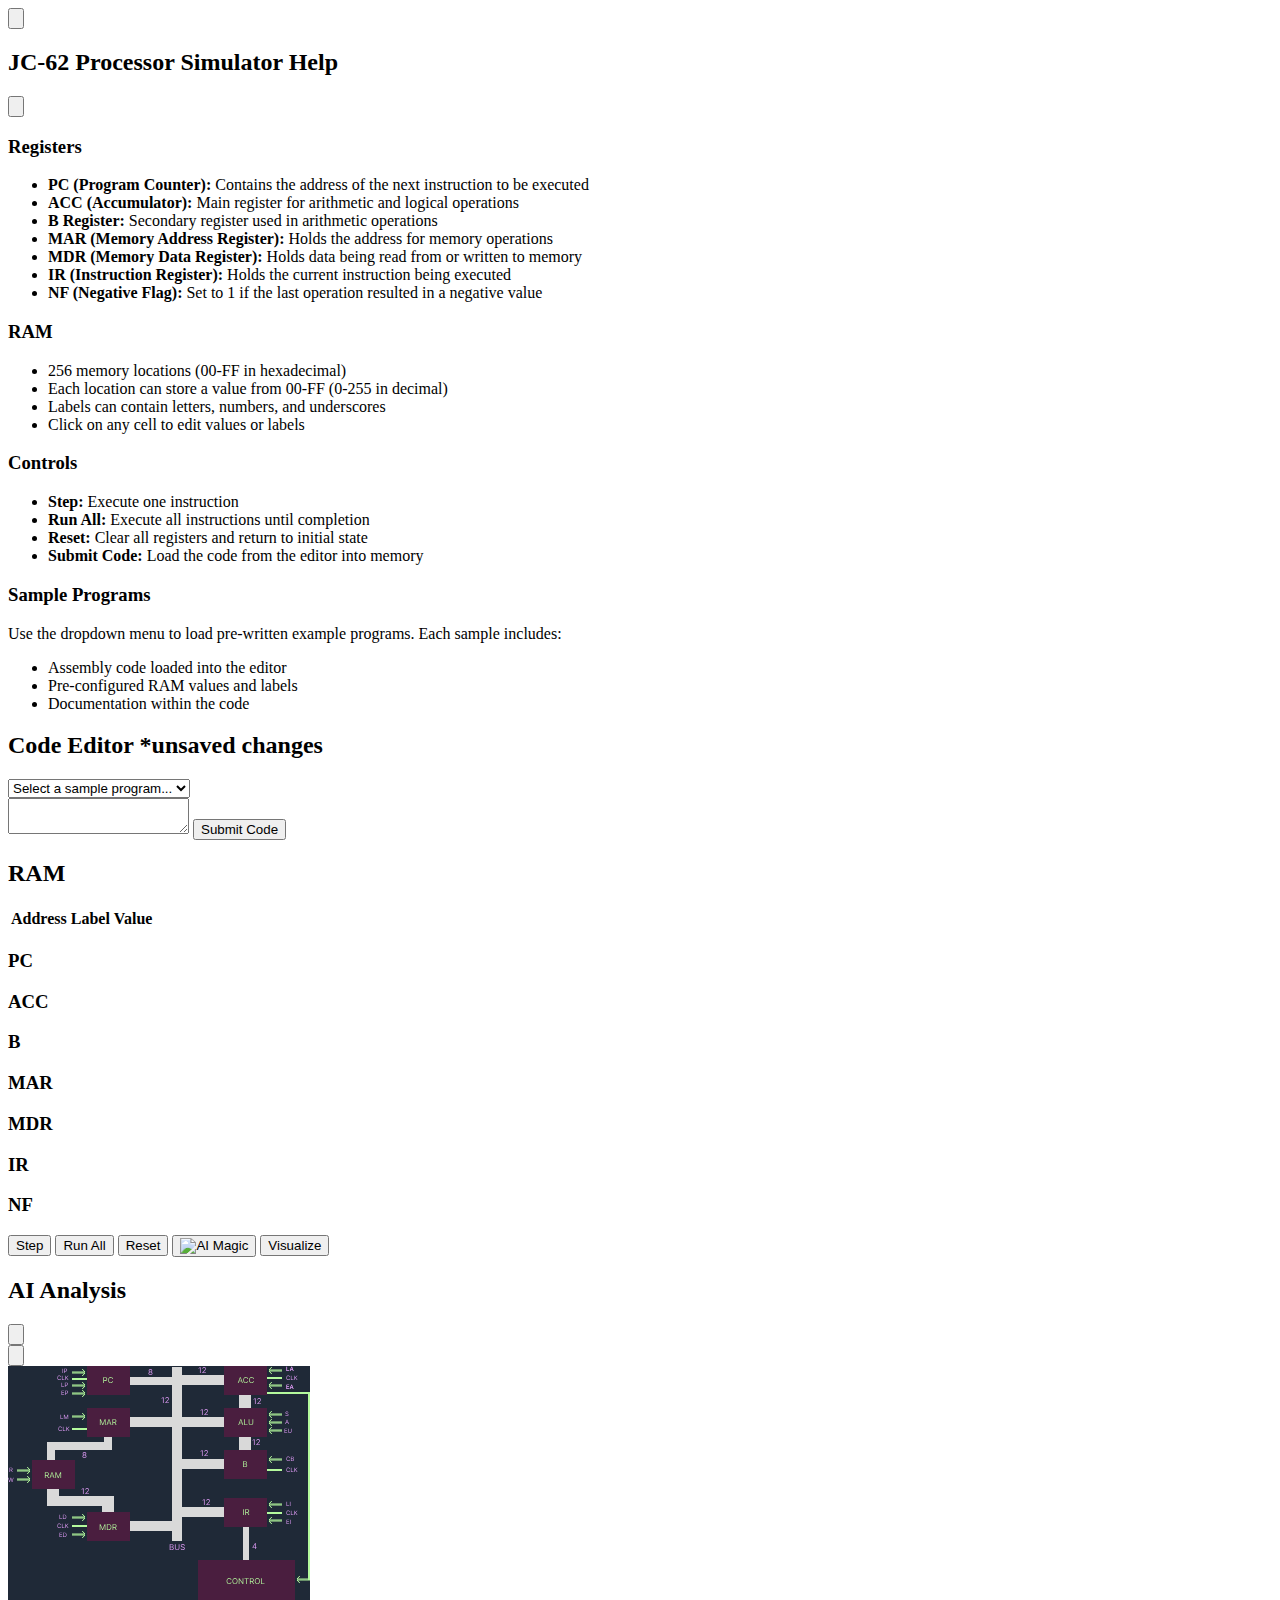
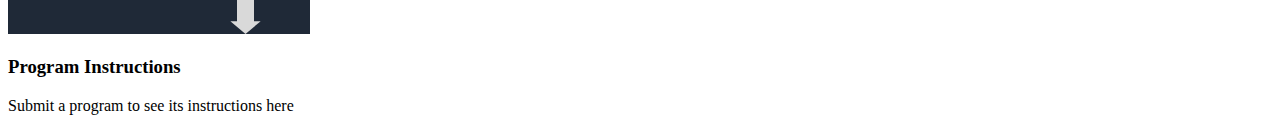
==== commit 6d9e8522: "cleanup" ====
--- a/jaycee_62/templates/index.html
+++ b/jaycee_62/templates/index.html
@@ -116,50 +116,44 @@
             </div>
         </div>
 
-        <!-- Registers Section -->
-        <div class="col-span-1 lg:col-span-8 bg-gray-800 p-4 rounded-lg">
-            <h2 class="text-white text-xl mb-4">Registers</h2>
-            <div class="grid grid-cols-2 sm:grid-cols-3 gap-4">
-                <div class="register p-2 rounded">
-                    <h3>PC</h3>
-                    <div id="pc" class="text-xl"></div>
+        <!-- Right Column -->
+        <div class="col-span-1 lg:col-span-8 flex flex-col gap-4">
+            <!-- Registers Row -->
+            <div class="bg-gray-800 p-2 rounded-lg">
+                <div class="flex flex-row gap-2 justify-end">
+                    <div class="register p-1 rounded min-w-[60px] text-center">
+                        <h3 class="text-sm text-gray-400">PC</h3>
+                        <div id="pc" class="text-sm text-white"></div>
+                    </div>
+                    <div class="register p-1 rounded min-w-[60px] text-center">
+                        <h3 class="text-sm text-gray-400">ACC</h3>
+                        <div id="acc" class="text-sm text-white"></div>
+                    </div>
+                    <div class="register p-1 rounded min-w-[60px] text-center">
+                        <h3 class="text-sm text-gray-400">B</h3>
+                        <div id="b" class="text-sm text-white"></div>
+                    </div>
+                    <div class="register p-1 rounded min-w-[60px] text-center">
+                        <h3 class="text-sm text-gray-400">MAR</h3>
+                        <div id="mar" class="text-sm text-white"></div>
+                    </div>
+                    <div class="register p-1 rounded min-w-[60px] text-center">
+                        <h3 class="text-sm text-gray-400">MDR</h3>
+                        <div id="mdr" class="text-sm text-white"></div>
+                    </div>
+                    <div class="register p-1 rounded min-w-[60px] text-center">
+                        <h3 class="text-sm text-gray-400">IR</h3>
+                        <div id="ir" class="text-sm text-white"></div>
+                    </div>
+                    <div class="register p-1 rounded min-w-[60px] text-center">
+                        <h3 class="text-sm text-gray-400">NF</h3>
+                        <div id="nf" class="text-sm text-white"></div>
+                    </div>
                 </div>
-                <div class="register p-2 rounded">
-                    <h3>ACC</h3>
-                    <div id="acc" class="text-xl"></div>
-                </div>
-                <div class="register p-2 rounded">
-                    <h3>B</h3>
-                    <div id="b" class="text-xl"></div>
-                </div>
-                <div class="register p-2 rounded">
-                    <h3>MAR</h3>
-                    <div id="mar" class="text-xl"></div>
-                </div>
-                <div class="register p-2 rounded">
-                    <h3>MDR</h3>
-                    <div id="mdr" class="text-xl"></div>
-                </div>
-                <div class="register p-2 rounded">
-                    <h3>IR</h3>
-                    <div id="ir" class="text-xl"></div>
-                </div>
-                <div class="register p-2 rounded">
-                    <h3>NF</h3>
-                    <div id="nf" class="text-xl"></div>
-                </div>
-            </div>
-            <div class="mt-4">
-                <div class="register register-large p-2 rounded mb-2">
-                    <h3>Instruction</h3>
-                    <div id="instruction" class="whitespace-pre-line"></div>
-                </div>
-                <div class="register register-large p-2 rounded">
-                    <h3>Comments</h3>
-                    <div id="comments" class="whitespace-pre-line"></div>
-                </div>
-            </div>
-            <div class="mt-4 grid grid-cols-1 sm:grid-cols-4 gap-4">
+            </div>
+
+            <!-- Control Buttons -->
+            <div class="flex flex-row gap-2 justify-end">
                 <button id="step" class="bg-blue-600 text-white px-4 py-2 rounded hover:bg-blue-700">Step</button>
                 <button id="run" class="bg-blue-600 text-white px-4 py-2 rounded hover:bg-blue-700">Run All</button>
                 <button id="reset" class="bg-red-600 text-white px-4 py-2 rounded hover:bg-red-700">Reset</button>
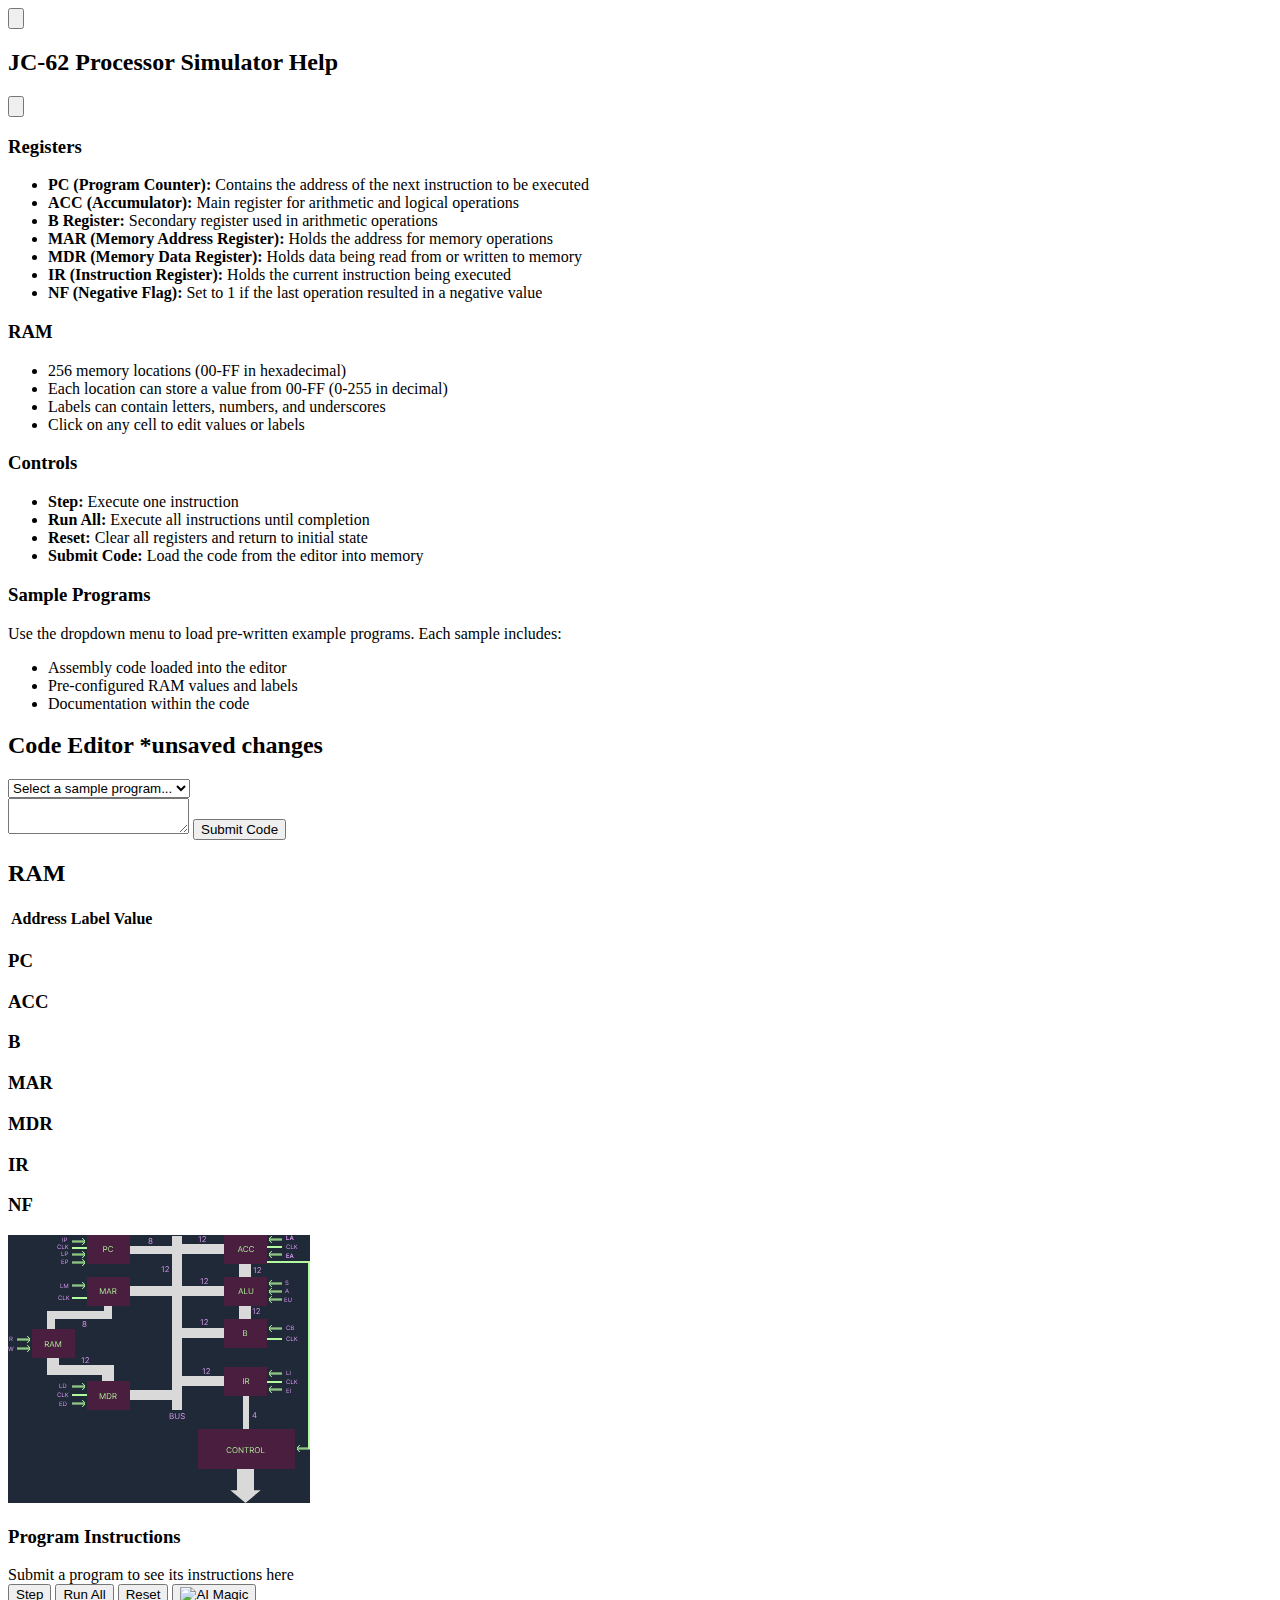
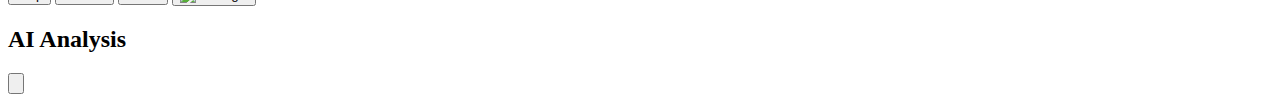
==== commit 82a76fa5: "Restructure visualization layout and remove modal code" ====
--- a/jaycee_62/templates/index.html
+++ b/jaycee_62/templates/index.html
@@ -152,58 +152,10 @@
                 </div>
             </div>
 
-            <!-- Control Buttons -->
-            <div class="flex flex-row gap-2 justify-end">
-                <button id="step" class="bg-blue-600 text-white px-4 py-2 rounded hover:bg-blue-700">Step</button>
-                <button id="run" class="bg-blue-600 text-white px-4 py-2 rounded hover:bg-blue-700">Run All</button>
-                <button id="reset" class="bg-red-600 text-white px-4 py-2 rounded hover:bg-red-700">Reset</button>
-                <button id="aiAssist"
-                    class="bg-[#2E2D2A] text-white px-4 py-2 rounded hover:bg-[#3E3D3A] flex items-center justify-center gap-2">
-                    <img src="/static/svg/claude-ai-icon.svg" alt="AI" class="w-6 h-6">
-                    <span>Magic</span>
-                </button>
-                <button id="visualizeBtn" class="bg-purple-600 text-white px-4 py-2 rounded hover:bg-purple-700">
-                    Visualize
-                </button>
-            </div>
-        </div>
-    </div>
-
-    <!-- Add AI explanation modal -->
-    <div id="aiModal" class="fixed inset-0 bg-black bg-opacity-50 hidden flex items-center justify-center">
-        <div class="bg-gray-800 p-6 rounded-lg max-w-4xl max-h-[90vh] overflow-y-auto">
-            <div class="flex justify-between items-center mb-4">
-                <h2 class="text-white text-2xl font-bold">AI Analysis</h2>
-                <button id="closeAi" class="text-gray-400 hover:text-white">
-                    <svg xmlns="http://www.w3.org/2000/svg" class="h-6 w-6" fill="none" viewBox="0 0 24 24"
-                        stroke="currentColor">
-                        <path stroke-linecap="round" stroke-linejoin="round" stroke-width="2"
-                            d="M6 18L18 6M6 6l12 12" />
-                    </svg>
-                </button>
-            </div>
-            <div id="aiExplanation" class="text-white whitespace-pre-line"></div>
-        </div>
-    </div>
-
-    <!-- Add this after the AI modal div -->
-    <div id="aiLoading" class="fixed inset-0 bg-black bg-opacity-50 hidden flex items-center justify-center">
-        <div class="animate-spin rounded-full h-32 w-32 border-t-2 border-b-2 border-blue-500"></div>
-    </div>
-
-    <!-- Replace the existing visualizeModal div -->
-    <div id="visualizeModal"
-        class="fixed inset-0 bg-black bg-opacity-50 backdrop-blur-sm hidden flex items-center justify-center z-50">
-        <div class="bg-gray-800 p-4 rounded-lg w-[95vw] h-[90vh] relative">
-            <button id="closeVisualize" class="absolute top-2 right-2 text-gray-400 hover:text-white z-10">
-                <svg xmlns="http://www.w3.org/2000/svg" class="h-6 w-6" fill="none" viewBox="0 0 24 24"
-                    stroke="currentColor">
-                    <path stroke-linecap="round" stroke-linejoin="round" stroke-width="2" d="M6 18L18 6M6 6l12 12" />
-                </svg>
-            </button>
-            <div class="w-full h-full flex gap-6">
+            <!-- Visualization Section -->
+            <div class="bg-gray-800 p-4 rounded-lg flex gap-6">
                 <!-- SVG Container (Left Side) -->
-                <div class="w-2/3 h-full flex items-center justify-center">
+                <div class="w-2/3 flex items-center justify-center">
                     <svg width="302" height="268" viewBox="0 0 302 268" fill="none" xmlns="http://www.w3.org/2000/svg"
                         class="w-full h-full p-4" style="object-fit: contain;">
                         <rect width="302" height="268" fill="#1F2937" />
@@ -422,11 +374,10 @@
                             d="M235.103 101V95.1818H237.137C237.542 95.1818 237.877 95.2519 238.14 95.392C238.403 95.5303 238.599 95.7169 238.728 95.9517C238.857 96.1847 238.921 96.4432 238.921 96.7273C238.921 96.9773 238.877 97.1837 238.788 97.3466C238.701 97.5095 238.585 97.6383 238.441 97.733C238.299 97.8277 238.145 97.8977 237.978 97.9432V98C238.156 98.0114 238.335 98.0739 238.515 98.1875C238.695 98.3011 238.845 98.464 238.967 98.6761C239.088 98.8883 239.148 99.1477 239.148 99.4545C239.148 99.7462 239.082 100.009 238.95 100.241C238.817 100.474 238.608 100.659 238.322 100.795C238.036 100.932 237.664 101 237.205 101H235.103ZM235.808 100.375H237.205C237.665 100.375 237.992 100.286 238.185 100.108C238.38 99.928 238.478 99.7102 238.478 99.4545C238.478 99.2576 238.428 99.0758 238.327 98.9091C238.227 98.7405 238.084 98.6061 237.898 98.5057C237.713 98.4034 237.493 98.3523 237.239 98.3523H235.808V100.375ZM235.808 97.7386H237.114C237.326 97.7386 237.518 97.697 237.688 97.6136C237.861 97.5303 237.997 97.4129 238.097 97.2614C238.2 97.1098 238.251 96.9318 238.251 96.7273C238.251 96.4716 238.162 96.2547 237.984 96.0767C237.806 95.8968 237.523 95.8068 237.137 95.8068H235.808V97.7386Z"
                             fill="#B4F99D" />
                     </svg>
-
                 </div>
 
                 <!-- Instructions List (Right Side) -->
-                <div class="w-2/5 h-full bg-gray-700 rounded-lg p-4 overflow-hidden flex flex-col">
+                <div class="w-2/5 bg-gray-700 rounded-lg p-4 overflow-hidden flex flex-col">
                     <h3 class="text-white text-xl font-semibold mb-4">Program Instructions</h3>
                     <div id="programInstructions" class="overflow-y-auto hide-scrollbar flex-1">
                         <!-- Instructions will be populated dynamically -->
@@ -436,9 +387,43 @@
                     </div>
                 </div>
             </div>
+
+            <!-- Control Buttons -->
+            <div class="flex flex-row gap-2 justify-end">
+                <button id="step" class="bg-blue-600 text-white px-4 py-2 rounded hover:bg-blue-700">Step</button>
+                <button id="run" class="bg-blue-600 text-white px-4 py-2 rounded hover:bg-blue-700">Run All</button>
+                <button id="reset" class="bg-red-600 text-white px-4 py-2 rounded hover:bg-red-700">Reset</button>
+                <button id="aiAssist"
+                    class="bg-[#2E2D2A] text-white px-4 py-2 rounded hover:bg-[#3E3D3A] flex items-center justify-center gap-2">
+                    <img src="/static/svg/claude-ai-icon.svg" alt="AI" class="w-6 h-6">
+                    <span>Magic</span>
+                </button>
+            </div>
         </div>
     </div>
 
+    <!-- Add AI explanation modal -->
+    <div id="aiModal" class="fixed inset-0 bg-black bg-opacity-50 hidden flex items-center justify-center">
+        <div class="bg-gray-800 p-6 rounded-lg max-w-4xl max-h-[90vh] overflow-y-auto">
+            <div class="flex justify-between items-center mb-4">
+                <h2 class="text-white text-2xl font-bold">AI Analysis</h2>
+                <button id="closeAi" class="text-gray-400 hover:text-white">
+                    <svg xmlns="http://www.w3.org/2000/svg" class="h-6 w-6" fill="none" viewBox="0 0 24 24"
+                        stroke="currentColor">
+                        <path stroke-linecap="round" stroke-linejoin="round" stroke-width="2"
+                            d="M6 18L18 6M6 6l12 12" />
+                    </svg>
+                </button>
+            </div>
+            <div id="aiExplanation" class="text-white whitespace-pre-line"></div>
+        </div>
+    </div>
+
+    <!-- Add this after the AI modal div -->
+    <div id="aiLoading" class="fixed inset-0 bg-black bg-opacity-50 hidden flex items-center justify-center">
+        <div class="animate-spin rounded-full h-32 w-32 border-t-2 border-b-2 border-blue-500"></div>
+    </div>
+
     <script src="/static/js/frontend.js"></script>
 </body>
 
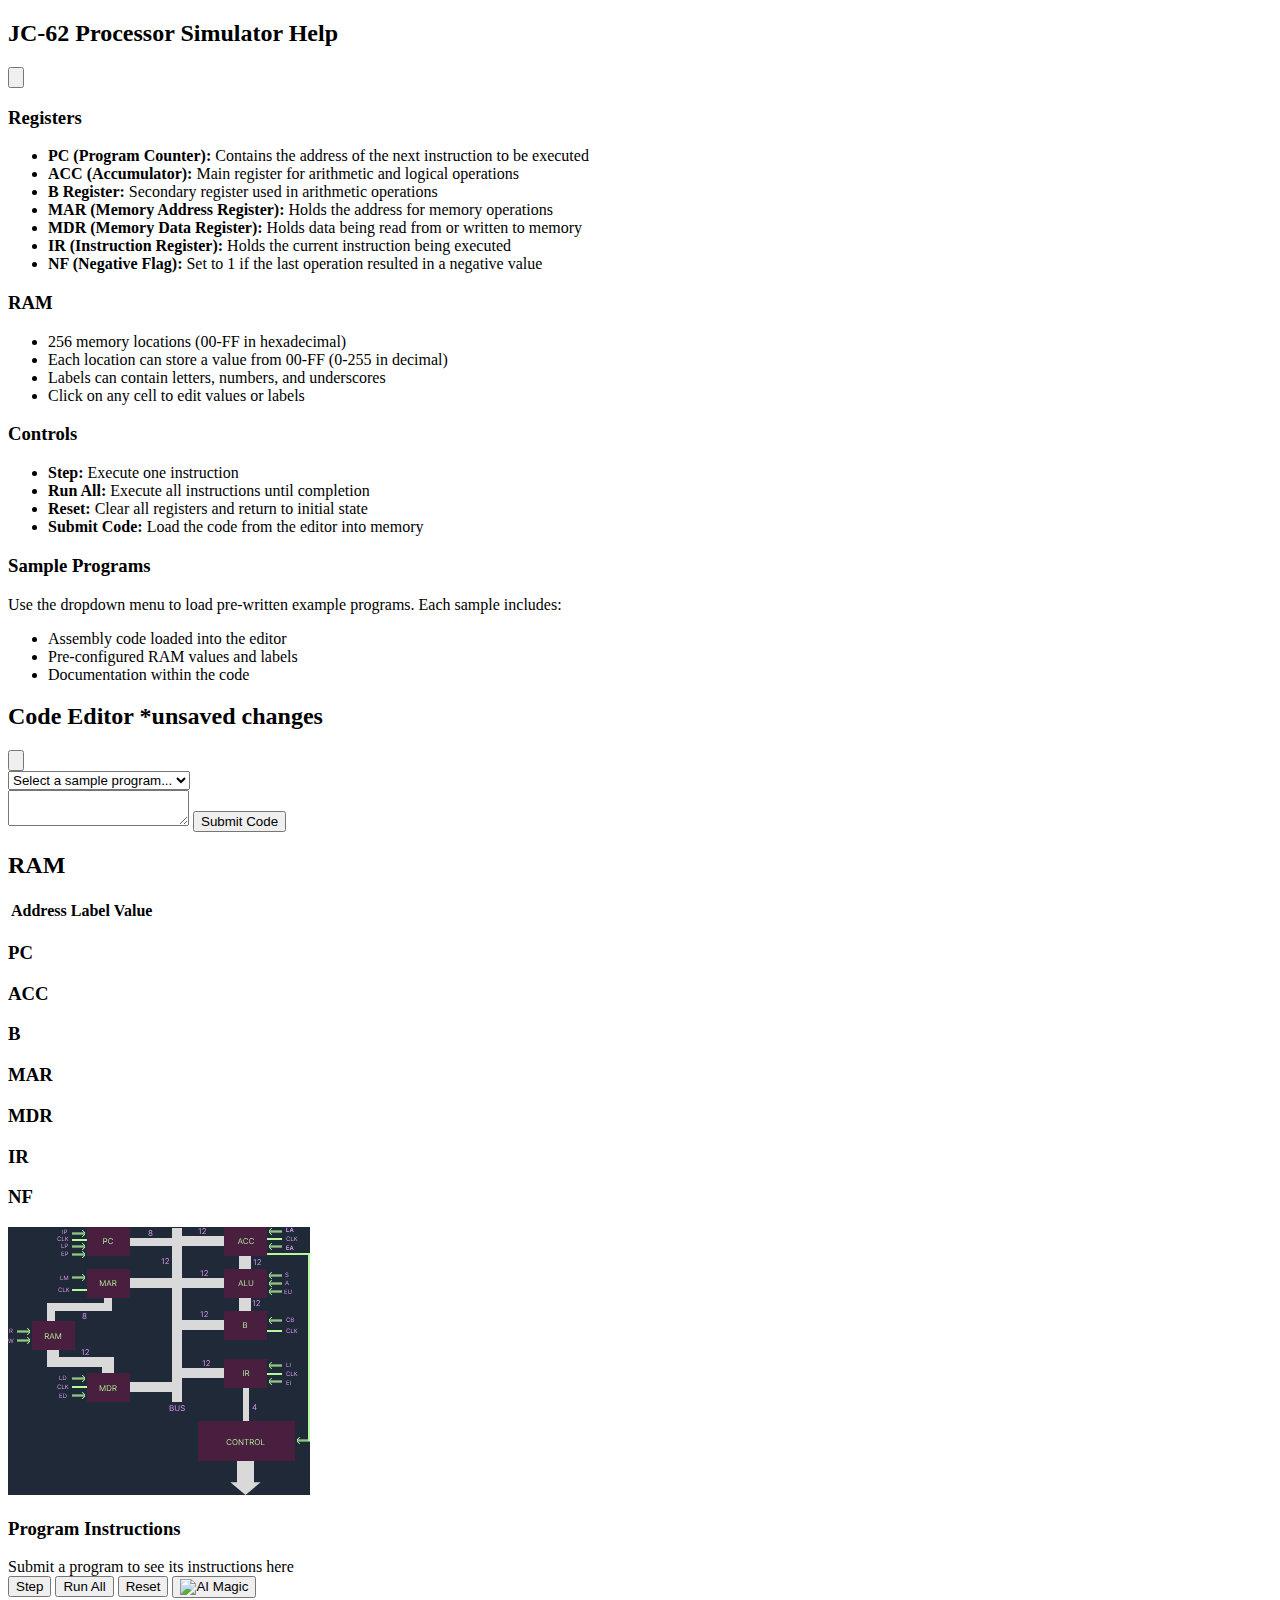
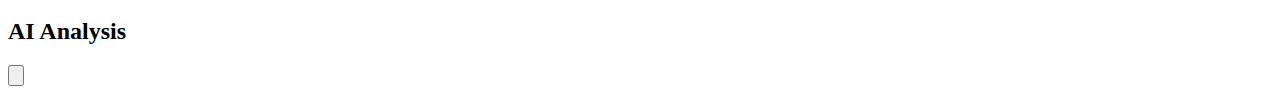
==== commit 9b0a6518: "ui cleanup" ====
--- a/jaycee_62/templates/index.html
+++ b/jaycee_62/templates/index.html
@@ -12,13 +12,6 @@
 </head>
 
 <body class="bg-gray-900 p-4">
-    <button id="helpButton" class="fixed top-4 right-4 bg-blue-600 text-white px-4 py-2 rounded-full hover:bg-blue-700">
-        <svg xmlns="http://www.w3.org/2000/svg" class="h-6 w-6" fill="none" viewBox="0 0 24 24" stroke="currentColor">
-            <path stroke-linecap="round" stroke-linejoin="round" stroke-width="2"
-                d="M13 16h-1v-4h-1m1-4h.01M21 12a9 9 0 11-18 0 9 9 0 0118 0z" />
-        </svg>
-    </button>
-
     <div id="helpModal" class="fixed inset-0 bg-black bg-opacity-50 hidden flex items-center justify-center">
         <div class="bg-gray-800 p-6 rounded-lg max-w-4xl max-h-[90vh] overflow-y-auto">
             <div class="flex justify-between items-center mb-4">
@@ -84,8 +77,16 @@
         <div class="col-span-1 lg:col-span-4 flex flex-col gap-4 h-[calc(100vh-2rem)]">
             <!-- Code Editor Section -->
             <div class="bg-gray-800 p-4 rounded-lg flex-1 flex flex-col min-h-0">
-                <h2 class="text-white text-xl mb-4">Code Editor <span id="unsavedIndicator"
-                        class="text-yellow-400 text-sm hidden">*unsaved changes</span></h2>
+                <div class="flex justify-between items-center mb-4">
+                    <h2 class="text-white text-xl">Code Editor <span id="unsavedIndicator"
+                            class="text-yellow-400 text-sm hidden">*unsaved changes</span></h2>
+                    <button id="helpButton" class="bg-blue-600 text-white px-4 py-2 rounded-full hover:bg-blue-700">
+                        <svg xmlns="http://www.w3.org/2000/svg" class="h-6 w-6" fill="none" viewBox="0 0 24 24" stroke="currentColor">
+                            <path stroke-linecap="round" stroke-linejoin="round" stroke-width="2"
+                                d="M13 16h-1v-4h-1m1-4h.01M21 12a9 9 0 11-18 0 9 9 0 0118 0z" />
+                        </svg>
+                    </button>
+                </div>
                 <div class="mb-4">
                     <select id="sampleCodeSelect" class="w-full p-2 bg-gray-700 text-white rounded">
                         <option value="">Select a sample program...</option>
@@ -153,9 +154,9 @@
             </div>
 
             <!-- Visualization Section -->
-            <div class="bg-gray-800 p-4 rounded-lg flex gap-6">
+            <div class="bg-gray-800 p-4 rounded-lg flex gap-6 visualization-section">
                 <!-- SVG Container (Left Side) -->
-                <div class="w-2/3 flex items-center justify-center">
+                <div class="w-2/3 svg-container">
                     <svg width="302" height="268" viewBox="0 0 302 268" fill="none" xmlns="http://www.w3.org/2000/svg"
                         class="w-full h-full p-4" style="object-fit: contain;">
                         <rect width="302" height="268" fill="#1F2937" />
@@ -377,9 +378,9 @@
                 </div>
 
                 <!-- Instructions List (Right Side) -->
-                <div class="w-2/5 bg-gray-700 rounded-lg p-4 overflow-hidden flex flex-col">
+                <div class="w-2/5 bg-gray-700 rounded-lg p-4 instructions-container">
                     <h3 class="text-white text-xl font-semibold mb-4">Program Instructions</h3>
-                    <div id="programInstructions" class="overflow-y-auto hide-scrollbar flex-1">
+                    <div id="programInstructions" class="instructions-list hide-scrollbar">
                         <!-- Instructions will be populated dynamically -->
                         <div class="text-gray-400 text-center pt-4">
                             Submit a program to see its instructions here
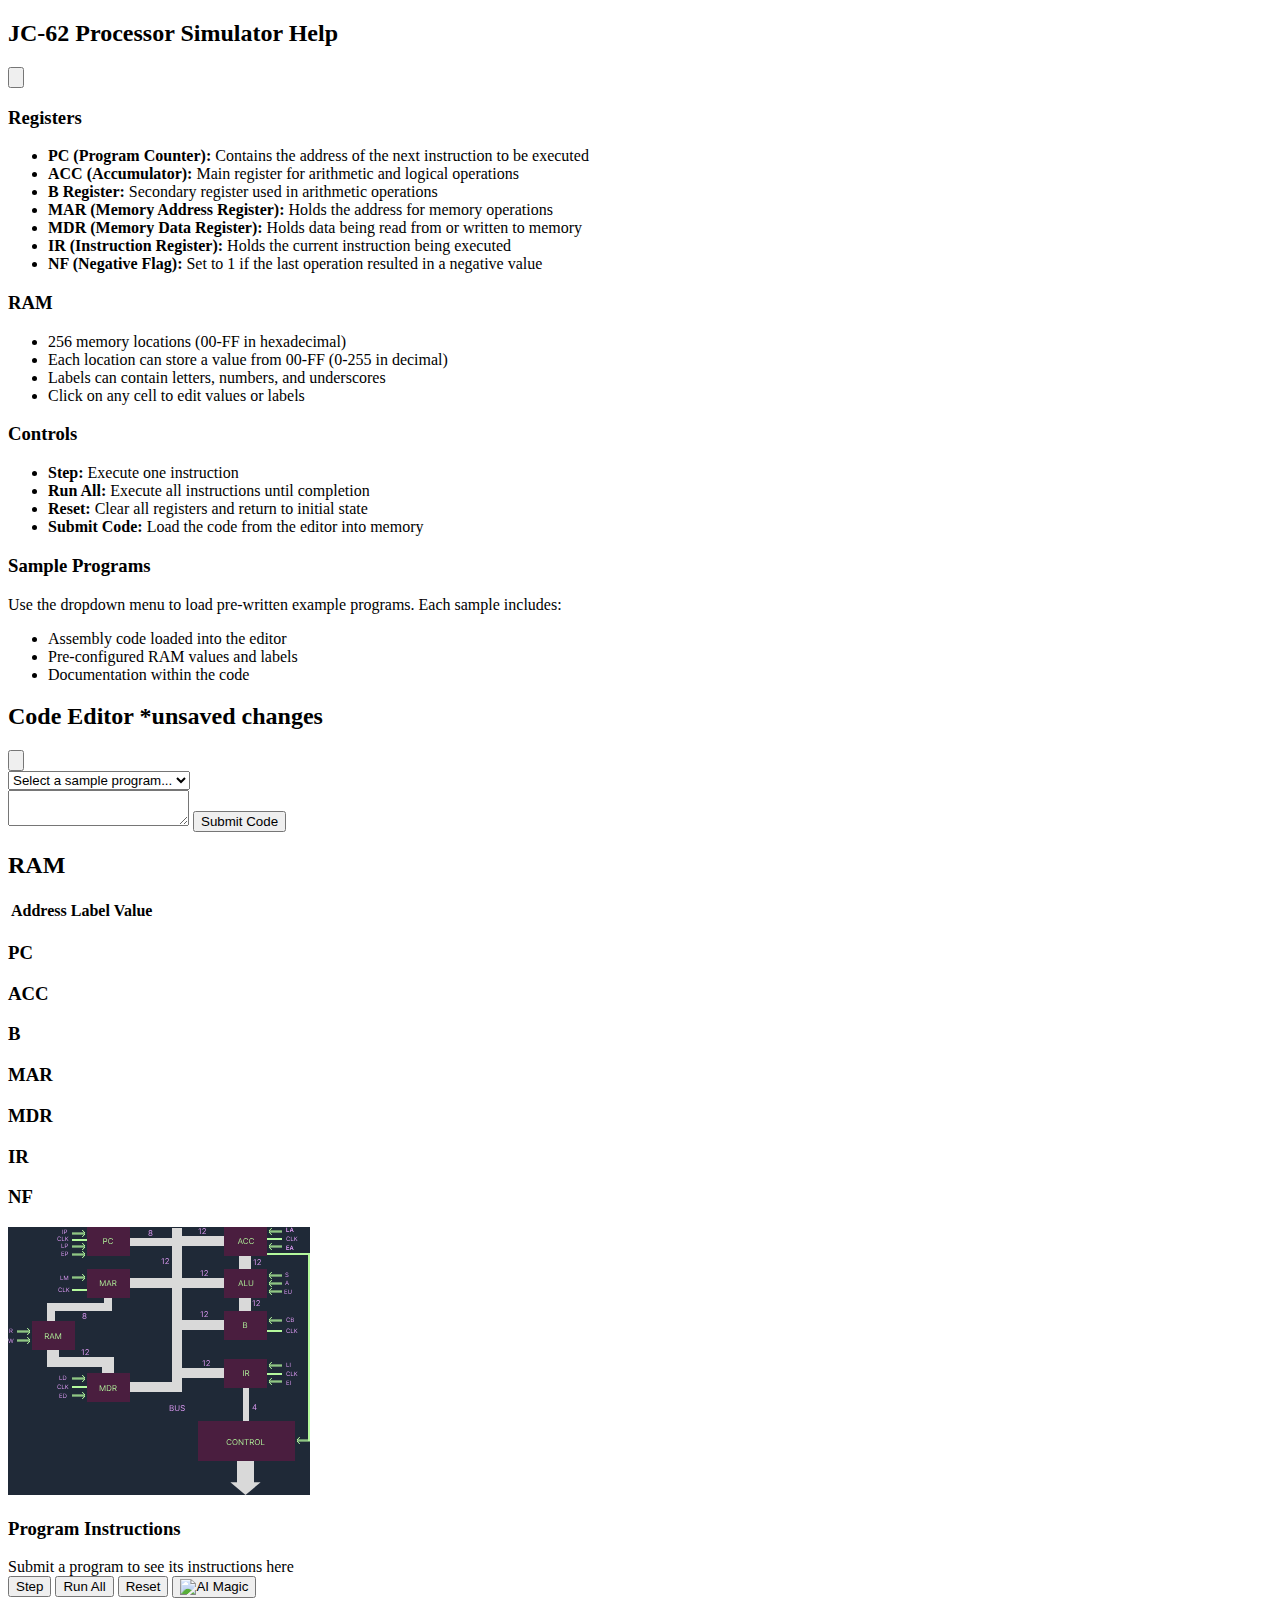
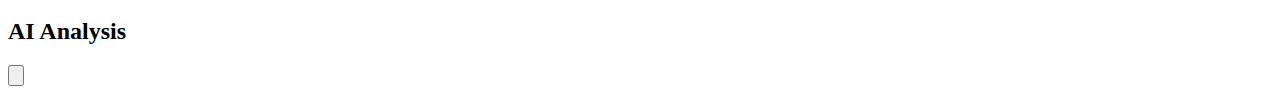
==== commit a61c948f: "Enhance bus connections in instruction steps and update SVG paths in the UI" ====
--- a/jaycee_62/templates/index.html
+++ b/jaycee_62/templates/index.html
@@ -161,7 +161,17 @@
                         class="w-full h-full p-4" style="object-fit: contain;">
                         <rect width="302" height="268" fill="#1F2937" />
                         <rect id="mar-to-main" x="122" y="51" width="42" height="10" fill="#D9D9D9" />
-                        <rect id="main-central-bus" x="164" y="1" width="10" height="174" fill="#D9D9D9" />
+                        <path id="bus-1" d="M174 1H164V9H174V1Z" fill="#D9D9D9"/>
+                        <path id="bus-2" d="M174 9H164V11H174V9Z" fill="#D9D9D9"/>
+                        <path id="bus-3" d="M174 11H164V19H174V11Z" fill="#D9D9D9"/>
+                        <path id="bus-4" d="M174 19H164V51H174V19Z" fill="#D9D9D9"/>
+                        <path id="bus-5" d="M174 51H164V61H174V51Z" fill="#D9D9D9"/>
+                        <path id="bus-6" d="M174 61H164V93H174V61Z" fill="#D9D9D9"/>
+                        <path id="bus-7" d="M174 93H164V103H174V93Z" fill="#D9D9D9"/>
+                        <path id="bus-8" d="M174 103H164V141H174V103Z" fill="#D9D9D9"/>
+                        <path id="bus-9" d="M174 141H164V151H174V141Z" fill="#D9D9D9"/>
+                        <path id="bus-10" d="M174 151H164V155H174V151Z" fill="#D9D9D9"/>
+                        <path id="bus-11" d="M174 155H164V165H174V155Z" fill="#D9D9D9"/>
                         <rect id="ram-to-mdr-horizontal" x="51" y="130" width="43" height="10" fill="#D9D9D9" />
                         <rect id="mdr-to-main" x="121" y="155" width="43" height="10" fill="#D9D9D9" />
                         <rect id="b-to-main" x="174" y="93" width="42" height="10" fill="#D9D9D9" />
